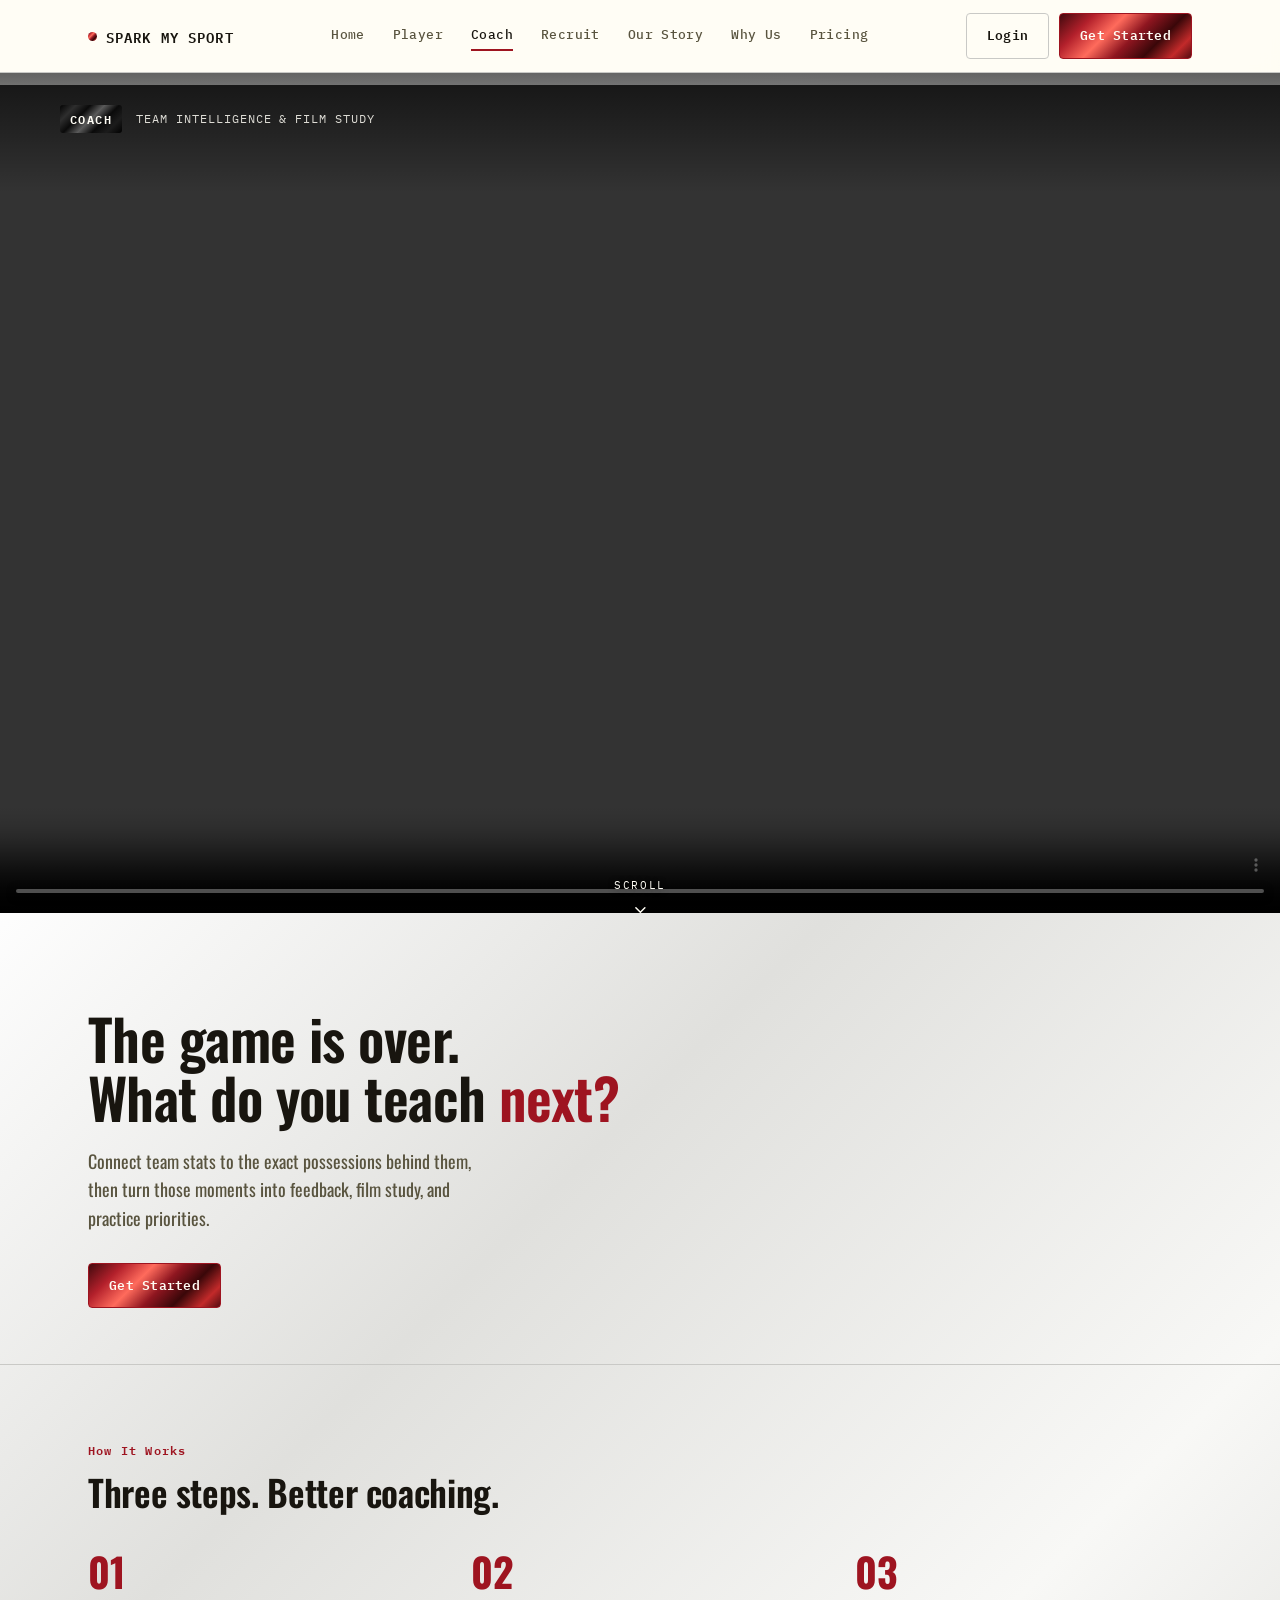
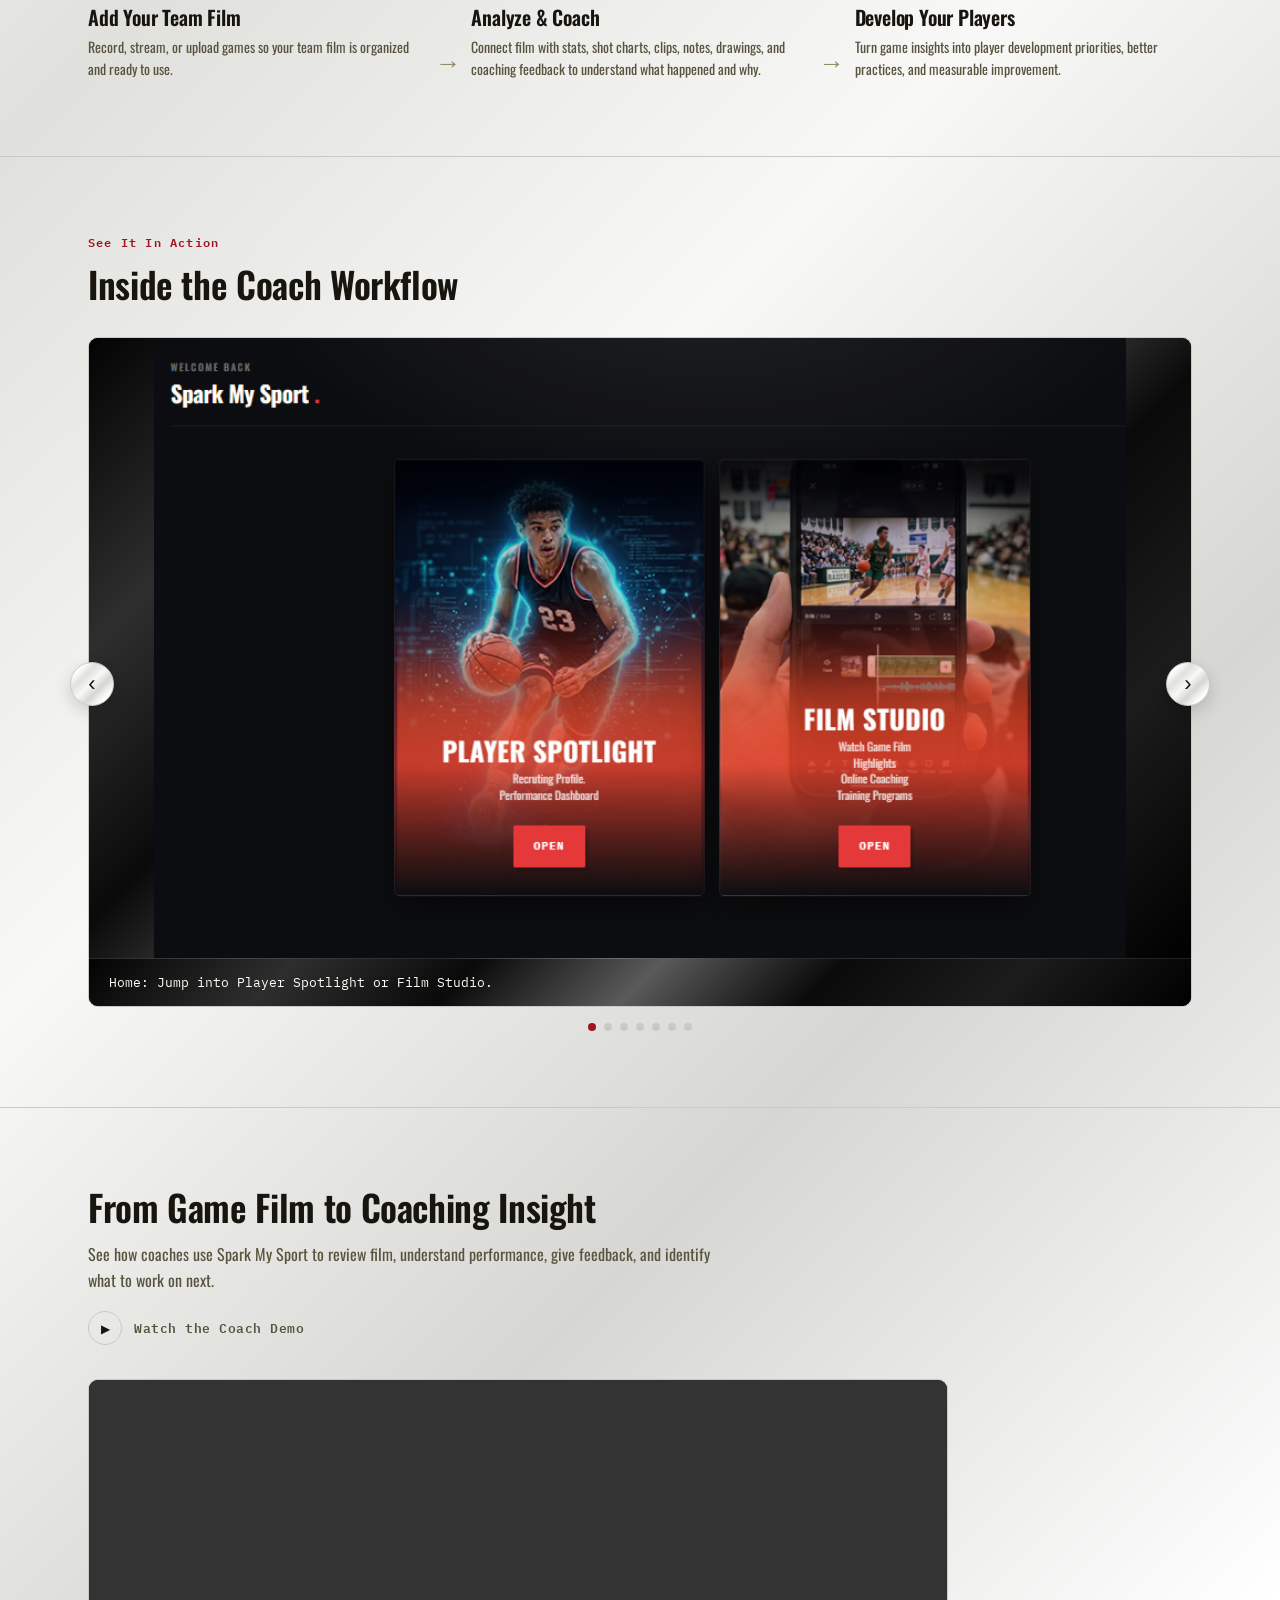
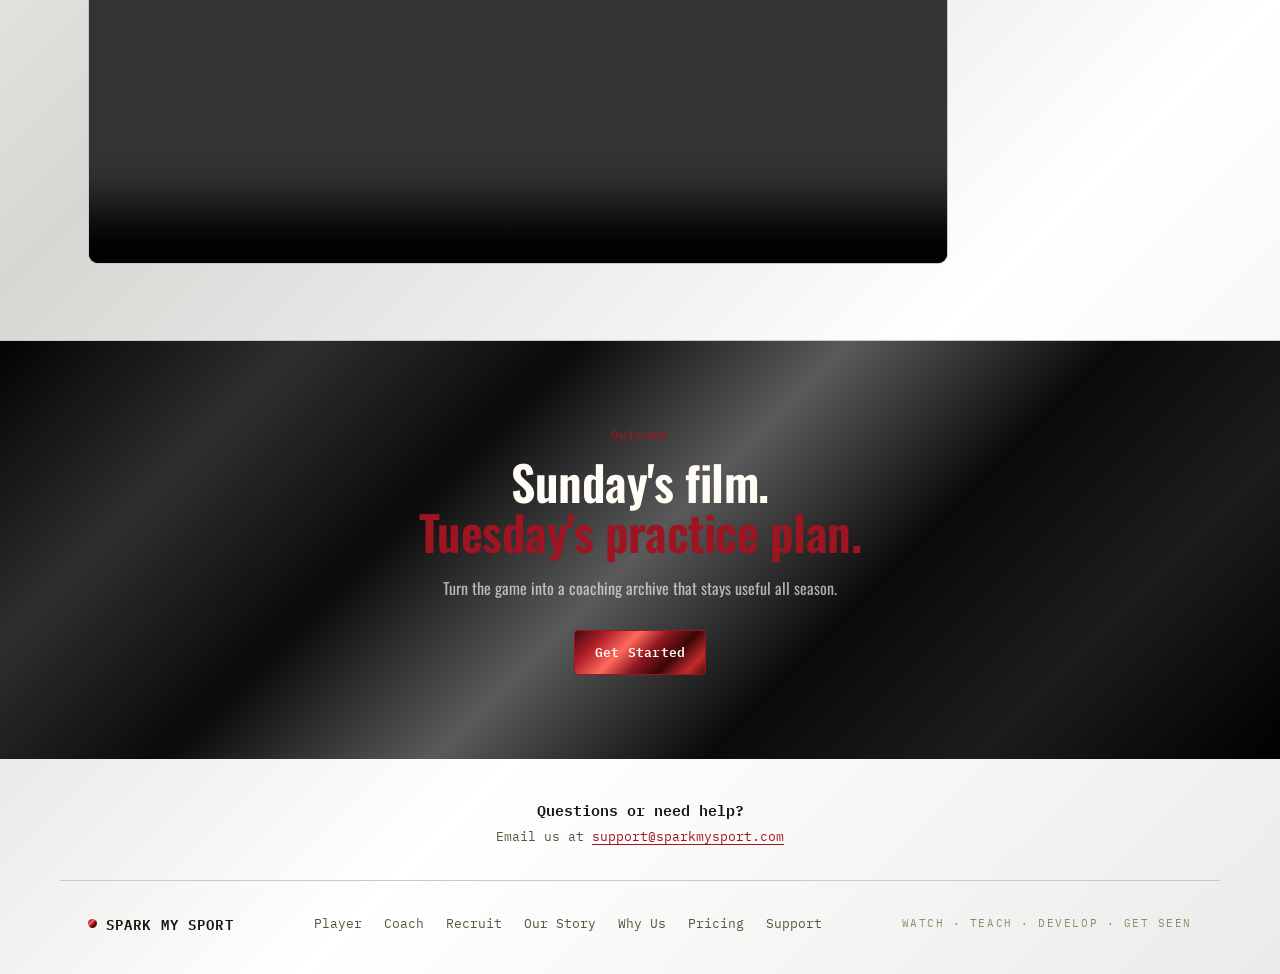
==== coach.html @ e161a1f0 "intial commit" ====
<!DOCTYPE html>
<html lang="en">
<head>
<meta charset="UTF-8">
<meta name="viewport" content="width=device-width, initial-scale=1.0">
<title>Coach Intelligence | Spark My Sport</title>
<link rel="preconnect" href="https://fonts.googleapis.com">
<link rel="preconnect" href="https://fonts.gstatic.com" crossorigin>
<link href="https://fonts.googleapis.com/css2?family=Oswald:wght@400;500;600;700&family=IBM+Plex+Mono:wght@400;500;600&display=swap" rel="stylesheet">
<link rel="stylesheet" href="styles.css">
</head>
<body>
<header class="nav">
  <div class="nav-inner">
    <a href="index.html" class="logo"><span class="dot"></span>SPARK MY SPORT</a><button class="nav-toggle" type="button" aria-label="Menu" aria-expanded="false" aria-controls="nav-menu"><span></span><span></span><span></span></button><div class="nav-menu" id="nav-menu"><nav class="links"><a href="index.html">Home</a><a href="player.html">Player</a><a href="coach.html" class="active">Coach</a><a href="recruit.html">Recruit</a><a href="our-story.html">Our Story</a><a href="why-us.html">Why Us</a><a href="pricing.html">Pricing</a></nav><div class="nav-actions"><a href="https://stream.sparkmysport.com/login" class="btn btn-ghost">Login</a><a href="pricing.html" class="btn btn-primary">Get Started</a></div></div></div>
</header>
<section class="story-section video-hero" id="coach-promo"><div class="video-hero-label"><div class="wrap"><div class="quarter-band"><span class="quarter-tag">COACH</span><span class="clock">TEAM INTELLIGENCE & FILM STUDY</span></div></div></div><div class="wrap"><div class="testimonial-videos reveal"><div class="testimonial-video"><video controls autoplay muted loop playsinline preload="auto"><source src="videos/coach-promo.mp4" type="video/mp4">Your browser does not support the video tag.</video></div></div></div><div class="scroll-cue">Scroll<svg viewBox="0 0 24 24" fill="none" stroke="currentColor" stroke-width="2" stroke-linecap="round" stroke-linejoin="round"><path d="M6 9l6 6 6-6"/></svg></div></section><section class="hero"><div class="wrap"><div class="hero-copy"><div class="section-head"><h1>The game is over.<br>What do you teach <em>next?</em></h1><p class="lead">Connect team stats to the exact possessions behind them, then turn those moments into feedback, film study, and practice priorities.</p><div class="hero-cta"><a href="pricing.html" class="btn btn-primary">Get Started</a></div></div></div></div></section><section class="story-section steps-section" id="how"><div class="wrap"><div class="section-head reveal"><div class="eyebrow">How It Works</div><h2>Three steps. Better coaching.</h2></div><div class="steps-flow reveal"><div class="step-block"><div class="step-number">01</div><h3>Add Your Team Film</h3><p>Record, stream, or upload games so your team film is organized and ready to use.</p></div><div class="step-connector" aria-hidden="true">→</div><div class="step-block"><div class="step-number">02</div><h3>Analyze &amp; Coach</h3><p>Connect film with stats, shot charts, clips, notes, drawings, and coaching feedback to understand what happened and why.</p></div><div class="step-connector" aria-hidden="true">→</div><div class="step-block"><div class="step-number">03</div><h3>Develop Your Players</h3><p>Turn game insights into player development priorities, better practices, and measurable improvement.</p></div></div></div></section><section class="story-section coach-carousel-section"><div class="wrap"><div class="section-head reveal"><div class="eyebrow">See It In Action</div><h2>Inside the Coach Workflow</h2></div><div class="carousel reveal"><div class="carousel-viewport"><div class="carousel-track"><div class="carousel-slide"><img src="images/coach-carousel/01-home-screen.png" alt="Spark My Sport home screen with Player Spotlight and Film Studio."><p class="carousel-caption">Home: Jump into Player Spotlight or Film Studio.</p></div><div class="carousel-slide"><img src="images/coach-carousel/02-film-studio-home.png" alt="Film Studio channel with all game film sessions organized in one place."><p class="carousel-caption">Film Studio: Every game session organized in one channel.</p></div><div class="carousel-slide"><img src="images/coach-carousel/07-analyze-with-sparky-ai.png" alt="Analyze with Sparky AI button above a game film clip."><p class="carousel-caption">Or let Sparky AI analyze the game for you.</p></div><div class="carousel-slide"><img src="images/coach-carousel/03-tag-plays.png" alt="Tagging plays and stats while reviewing game film."><p class="carousel-caption">Tag plays and stats as you watch the film.</p></div><div class="carousel-slide"><img src="images/coach-carousel/04-shot-chart.png" alt="Shot chart built automatically from tagged plays."><p class="carousel-caption">See a shot chart build automatically from your tags.</p></div><div class="carousel-slide"><img src="images/coach-carousel/05-coach-video-feedback.png" alt="Coach recording video feedback directly on a play."><p class="carousel-caption">Record personal coach video feedback on any play.</p></div><div class="carousel-slide"><img src="images/coach-carousel/06-draw-tools.png" alt="Drawing lines and arrows directly on game film to explain a play."><p class="carousel-caption">Draw directly on film to explain positioning and plays.</p></div></div></div><button type="button" class="carousel-btn carousel-prev" aria-label="Previous screenshot">&#8249;</button><button type="button" class="carousel-btn carousel-next" aria-label="Next screenshot">&#8250;</button><div class="carousel-dots"></div></div></div></section><section class="story-section"><div class="wrap"><div class="section-head reveal"><h2>From Game Film to Coaching Insight</h2><p>See how coaches use Spark My Sport to review film, understand performance, give feedback, and identify what to work on next.</p><a href="#coach-demo-video" class="watch-video"><span class="watch-video-icon" aria-hidden="true">▶</span> Watch the Coach Demo</a></div><div class="testimonial-videos reveal" id="coach-demo-video"><div class="testimonial-video"><video controls playsinline preload="metadata"><source src="videos/coach-demo.mp4" type="video/mp4">Your browser does not support the video tag.</video></div></div></div></section><section class="buzzer"><div class="wrap"><div class="eyebrow">Outcome</div><h2>Sunday's film.<br><em>Tuesday's practice plan.</em></h2><p>Turn the game into a coaching archive that stays useful all season.</p><div class="hero-cta"><a href="pricing.html" class="btn btn-primary">Get Started</a></div></div></section>
<footer><div class="wrap foot-support"><p>Questions or need help?</p><p>Email us at <a href="mailto:support@sparkmysport.com">support@sparkmysport.com</a></p></div><div class="wrap foot-inner"><div class="logo"><span class="dot"></span>SPARK MY SPORT</div><nav class="foot-links"><a href="player.html">Player</a><a href="coach.html">Coach</a><a href="recruit.html">Recruit</a><a href="our-story.html">Our Story</a><a href="why-us.html">Why Us</a><a href="pricing.html">Pricing</a><a href="mailto:support@sparkmysport.com">Support</a></nav><div class="mono">WATCH · TEACH · DEVELOP · GET SEEN</div></div></footer>
<script src="script.js"></script>
</body>
</html>
---- styles.css ----
/* ==========================================================================
   SPARK MY SPORT — design system
   Metallic theme: brushed-silver light backgrounds, a gunmetal-black "court"
   section, a polished metallic-red accent, Oswald for display type, IBM Plex
   Mono for data/labels.
   ========================================================================== */

:root{
  --paper: #FFFDF5;
  --panel: #F1ECDC;
  --line: #C9C9C6;
  --ink: #18150F;
  --ink-dim: #59543F;
  --ink-dimmer: #94896A;
  --court-black: #0A0A0A;
  --court-panel: #2A2A2A;
  --court-line: #454545;
  --accent: #9E1420;
  --accent-dark: #6E0D16;
  --on-accent: #FFFDF5;

  --red-metal: linear-gradient(135deg, #430a0e 0%, #b3202b 20%, #ff6b5c 38%, #8f1620 55%, #3a0709 72%, #c22a2a 88%, #560c11 100%);
  --red-metal-dark: linear-gradient(135deg, #300608 0%, #7a151c 28%, #b33a3a 46%, #5c0f14 64%, #250405 82%, #7a1a1a 100%);
  --black-metal: linear-gradient(135deg, #030303 0%, #2e2e2e 18%, #0a0a0a 34%, #5a5a5a 50%, #0a0a0a 66%, #1c1c1c 82%, #000000 100%);
  --paper-metal: linear-gradient(135deg, #f4f4f2 0%, #ffffff 16%, #e0e0dd 32%, #f8f8f6 48%, #d6d6d3 64%, #ffffff 82%, #ebebe9 100%);
  --panel-metal: linear-gradient(135deg, #e7e7e4 0%, #f5f5f3 18%, #d2d2cf 36%, #eeeeec 52%, #cacac7 68%, #f2f2f0 84%, #e0e0dd 100%);

  --font-display: 'Oswald', sans-serif;
  --font-mono: 'IBM Plex Mono', monospace;

  --radius: 4px;
  --max: 1160px;
}

*,*::before,*::after{ box-sizing: border-box; }

html{ scroll-behavior: smooth; }

body{
  margin:0;
  background: var(--paper-metal);
  color: var(--ink);
  font-family: var(--font-display);
  font-weight: 400;
  font-size: 16px;
  line-height: 1.5;
  -webkit-font-smoothing: antialiased;
}

.wrap{
  max-width: var(--max);
  margin: 0 auto;
  padding: 0 28px;
}

h1,h2,h3,h4{
  font-family: var(--font-display);
  font-weight: 600;
  line-height: 1.05;
  margin: 0;
  color: var(--ink);
  letter-spacing: -0.01em;
}

p{ margin: 0; }

a{ color: inherit; text-decoration: none; }

em{
  font-style: normal;
  color: var(--accent);
}

img{ max-width: 100%; display: block; }

::selection{ background: var(--accent); color: var(--on-accent); }

:focus-visible{
  outline: 2px solid var(--accent);
  outline-offset: 3px;
}

@media (prefers-reduced-motion: reduce){
  *{ animation-duration: 0.001ms !important; transition-duration: 0.001ms !important; }
  html{ scroll-behavior: auto; }
}

/* ---------- buttons ---------- */
.btn{
  display: inline-flex;
  align-items: center;
  gap: 8px;
  font-family: var(--font-mono);
  font-size: 13px;
  font-weight: 600;
  letter-spacing: 0.02em;
  padding: 12px 20px;
  border-radius: var(--radius);
  border: 1px solid transparent;
  cursor: pointer;
  transition: background-color 150ms ease, border-color 150ms ease, color 150ms ease, transform 150ms ease;
  white-space: nowrap;
}
.btn-primary{
  background: var(--red-metal);
  color: var(--on-accent);
  border-color: var(--accent);
}
.btn-primary:hover{ background: var(--red-metal-dark); border-color: var(--accent-dark); }
.btn-ghost{
  background: transparent;
  color: var(--ink);
  border-color: var(--line);
}
.btn-ghost:hover{ border-color: var(--ink); }

/* dark-panel context override (used inside .court-black sections) */
.three-feature-section .btn-ghost,
.buzzer .btn-ghost{ color: var(--paper); border-color: rgba(255,253,245,0.3); }
.buzzer .btn-ghost:hover{ border-color: var(--paper); }

/* ---------- nav ---------- */
.nav{
  position: sticky;
  top: 0;
  z-index: 50;
  background: rgba(255, 253, 245, 0.95);
  backdrop-filter: blur(8px);
  border-bottom: 1px solid var(--line);
}
.nav-inner{
  max-width: var(--max);
  margin: 0 auto;
  padding: 0 28px;
  height: 72px;
  display: flex;
  align-items: center;
  justify-content: space-between;
  gap: 24px;
}
.logo{
  display: flex;
  align-items: center;
  gap: 9px;
  font-family: var(--font-mono);
  font-weight: 600;
  font-size: 14px;
  letter-spacing: 0.08em;
  color: var(--ink);
  flex-shrink: 0;
}
.logo .dot{
  width: 9px;
  height: 9px;
  border-radius: 50%;
  background: var(--red-metal);
  flex-shrink: 0;
}
.links{
  display: flex;
  align-items: center;
  gap: 28px;
  overflow-x: auto;
  scrollbar-width: none;
  -webkit-overflow-scrolling: touch;
}
.links::-webkit-scrollbar{ display: none; }
.links a{
  font-family: var(--font-mono);
  font-size: 13px;
  font-weight: 500;
  letter-spacing: 0.03em;
  color: var(--ink-dim);
  padding: 4px 0;
  border-bottom: 2px solid transparent;
  white-space: nowrap;
  transition: color 150ms ease, border-color 150ms ease;
}
.links a:hover{ color: var(--ink); }
.links a.active{ color: var(--ink); border-bottom-color: var(--accent); }
.nav-actions{
  display: flex;
  align-items: center;
  gap: 10px;
  flex-shrink: 0;
}
.nav-menu{
  display: contents;
}
.nav-toggle{
  display: none;
  flex-direction: column;
  justify-content: center;
  align-items: center;
  gap: 5px;
  width: 40px;
  height: 40px;
  padding: 0;
  border: 1px solid var(--line);
  border-radius: 4px;
  background: transparent;
  cursor: pointer;
  flex-shrink: 0;
}
.nav-toggle span{
  display: block;
  width: 18px;
  height: 2px;
  background: var(--ink);
  transition: transform 150ms ease, opacity 150ms ease;
}
.nav-toggle[aria-expanded="true"] span:nth-child(1){ transform: translateY(7px) rotate(45deg); }
.nav-toggle[aria-expanded="true"] span:nth-child(2){ opacity: 0; }
.nav-toggle[aria-expanded="true"] span:nth-child(3){ transform: translateY(-7px) rotate(-45deg); }

.page-label{ padding: 24px 0 0; }

/* ---------- hero (sub pages) ---------- */
.hero{
  padding: 64px 0 56px;
  border-bottom: 1px solid var(--line);
}
.hero-video-grid{
  display: grid;
  grid-template-columns: 1.1fr 0.9fr;
  gap: 56px;
  align-items: center;
}
.quarter-band{
  display: flex;
  align-items: center;
  gap: 14px;
  margin-bottom: 22px;
  font-family: var(--font-mono);
}
.quarter-tag{
  background: var(--black-metal);
  color: var(--paper);
  font-size: 12px;
  font-weight: 600;
  letter-spacing: 0.12em;
  padding: 5px 10px;
  border-radius: 3px;
}
.quarter-band .clock{
  font-size: 12px;
  letter-spacing: 0.08em;
  color: var(--ink-dimmer);
}
.section-head h1{
  font-size: clamp(36px, 4.6vw, 56px);
}
.hero .lead, .lead{
  margin-top: 20px;
  max-width: 46ch;
  font-size: 18px;
  line-height: 1.6;
  color: var(--ink-dim);
}
.hero-cta{
  margin-top: 30px;
  display: flex;
  gap: 12px;
  flex-wrap: wrap;
}

.video-placeholder{
  position: relative;
  aspect-ratio: 4 / 3;
  border-radius: 6px;
  background:
    linear-gradient(155deg, var(--court-panel), var(--court-black));
  border: 1px solid var(--court-line);
  display: flex;
  flex-direction: column;
  align-items: center;
  justify-content: center;
  gap: 10px;
  color: var(--paper);
  overflow: hidden;
}
.video-placeholder::before{
  content: '';
  position: absolute;
  inset: 0;
  background-image:
    repeating-linear-gradient(90deg, rgba(255,253,245,0.05) 0 1px, transparent 1px 64px),
    repeating-linear-gradient(0deg, rgba(255,253,245,0.05) 0 1px, transparent 1px 64px);
}
.video-play{
  width: 58px;
  height: 58px;
  border-radius: 50%;
  border: 1px solid rgba(255,253,245,0.35);
  display: flex;
  align-items: center;
  justify-content: center;
  font-size: 16px;
  color: var(--paper);
  position: relative;
  z-index: 1;
  transition: background-color 150ms ease, transform 150ms ease;
}
.video-placeholder:hover .video-play{
  background: var(--red-metal);
  border-color: var(--accent);
  transform: scale(1.06);
}
.video-label{
  font-family: var(--font-mono);
  font-size: 13px;
  letter-spacing: 0.06em;
  font-weight: 600;
  position: relative;
  z-index: 1;
}
.video-note{
  font-family: var(--font-mono);
  font-size: 11px;
  color: rgba(255,253,245,0.5);
  position: relative;
  z-index: 1;
}

.hero-image{
  display: flex;
  flex-direction: column;
  align-items: flex-start;
  gap: 16px;
}
.hero-image img{
  width: 100%;
  display: block;
  border-radius: 6px;
  border: 1px solid var(--court-line);
  background: var(--black-metal);
}
.watch-video{
  display: inline-flex;
  align-items: center;
  gap: 12px;
  font-family: var(--font-mono);
  font-size: 13px;
  font-weight: 600;
  letter-spacing: 0.04em;
  color: var(--ink-dim);
  transition: color 150ms ease;
}
.watch-video:hover{ color: var(--ink); }
.section-head > .watch-video{ margin-top: 18px; }
.watch-video-icon{
  width: 34px;
  height: 34px;
  border-radius: 50%;
  border: 1px solid var(--line);
  display: flex;
  align-items: center;
  justify-content: center;
  font-size: 11px;
  color: var(--ink);
  flex-shrink: 0;
  transition: background-color 150ms ease, border-color 150ms ease, color 150ms ease;
}
.watch-video:hover .watch-video-icon{
  background: var(--red-metal);
  border-color: var(--accent);
  color: var(--on-accent);
}

/* ---------- intro hero (home) ---------- */
.intro-hero{
  padding: 28px 0 12px;
}
.intro-hero .eyebrow{
  font-family: var(--font-mono);
  font-size: 12px;
  font-weight: 600;
  letter-spacing: 0.1em;
  color: var(--accent);
  margin-bottom: 16px;
}
#player-spotlight + .story-section h1{ font-size: clamp(32px, 4vw, 52px); }
#player-spotlight + .story-section .lead{ font-size: 16px; }
#player-spotlight + .story-section .section-head{ margin-top: 0; }
#player-spotlight + .story-section{ padding-top: 48px; }
.eyebrow{
  font-family: var(--font-mono);
  font-size: 12px;
  font-weight: 600;
  letter-spacing: 0.1em;
  color: var(--accent);
}

/* ---------- reveal-on-scroll ---------- */
.reveal{
  opacity: 0;
  transform: translateY(14px);
  transition: opacity 550ms ease, transform 550ms ease;
}
.reveal.is-visible{
  opacity: 1;
  transform: translateY(0);
}

/* ---------- story section ---------- */
.story-section{ padding: 76px 0; border-bottom: 1px solid var(--line); }
.story-section.video-hero{ padding: 12px 0 32px; border-bottom: none; }
.story-grid{
  display: grid;
  grid-template-columns: repeat(3, 1fr);
  gap: 1px;
  background: var(--line);
  border: 1px solid var(--line);
  border-radius: 6px;
  overflow: hidden;
}
.story-card{
  background: var(--paper-metal);
  padding: 30px 26px;
}
.story-card.trigger-card{ background: var(--panel-metal); }
.story-label{
  font-family: var(--font-mono);
  font-size: 11px;
  font-weight: 600;
  letter-spacing: 0.14em;
  color: var(--ink-dimmer);
  margin-bottom: 14px;
}
.story-card h2{ font-size: 22px; margin-bottom: 12px; }
.story-card p{ color: var(--ink-dim); font-size: 15px; line-height: 1.6; }

.how-block{ margin-top: 64px; }
.how-block > .story-label{ margin-bottom: 14px; }
.how-block > h2{ font-size: 30px; margin-bottom: 34px; max-width: 30ch; }
.how-grid{
  display: grid;
  grid-template-columns: repeat(4, 1fr);
  gap: 22px;
}
.how-grid.how-grid-3{ grid-template-columns: repeat(3, 1fr); }
.how-visual{
  display: grid;
  grid-template-columns: 1fr 1fr;
  gap: 48px;
  align-items: center;
}
.how-steps-list{
  display: grid;
  gap: 28px;
}
.how-image img{
  width: 100%;
  display: block;
  border-radius: 6px;
  border: 1px solid var(--line);
}
.how-step span{
  font-family: var(--font-mono);
  font-size: 13px;
  font-weight: 600;
  color: var(--accent);
  display: block;
  margin-bottom: 10px;
}
.how-step h3{ font-size: 18px; margin-bottom: 8px; }
.how-step p{ color: var(--ink-dim); font-size: 14px; line-height: 1.55; }

.final-step-section .how-step{
  max-width: 480px;
  margin: 0 auto;
  text-align: center;
}
.final-step-image{
  max-width: 900px;
  margin: 34px auto 0;
}
.final-step-image img{
  width: 100%;
  display: block;
  border-radius: 8px;
  border: 1px solid var(--line);
}

/* ---------- buzzer (closing CTA band) ---------- */
.buzzer{
  padding: 84px 0;
  background: var(--black-metal);
  color: var(--paper);
  text-align: center;
}
.buzzer .wrap{ max-width: 720px; }
.buzzer .eyebrow{ justify-content: center; }
.buzzer h2{
  font-size: clamp(32px, 4.2vw, 48px);
  color: var(--paper);
  margin-top: 14px;
}
.buzzer h2 em{ color: var(--accent); }
.buzzer p{
  margin-top: 18px;
  color: rgba(255,253,245,0.65);
  font-size: 16px;
}
.buzzer .hero-cta{ justify-content: center; margin-top: 30px; }

/* ---------- tournament / partner spotlight ---------- */
.spotlight-block{
  display: flex;
  align-items: center;
  justify-content: space-between;
  gap: 40px;
}
.spotlight-copy{ flex: 1 1 420px; }
.spotlight-copy h2{ font-size: clamp(30px, 3.6vw, 44px); margin-top: 4px; }
.spotlight-copy p{
  margin-top: 20px;
  max-width: 52ch;
  color: var(--ink-dim);
  line-height: 1.7;
}
.spotlight-logo{
  flex: 0 0 auto;
  width: 140px;
  height: 140px;
  border-radius: 10px;
  overflow: hidden;
  background: var(--black-metal);
  display: flex;
  align-items: center;
  justify-content: center;
  padding: 12px;
}
.spotlight-logo img{ width: 100%; height: 100%; object-fit: contain; }

/* ---------- image carousel ---------- */
.carousel{
  position: relative;
  margin-top: 34px;
}
.carousel-viewport{
  overflow: hidden;
  border-radius: 10px;
  border: 1px solid var(--line);
  background: var(--black-metal);
}
.carousel-track{
  display: flex;
  transition: transform 400ms ease;
}
.carousel-slide{
  flex: 0 0 100%;
  min-width: 100%;
}
.carousel-slide img{
  width: 100%;
  display: block;
  aspect-ratio: 16/9;
  object-fit: contain;
  background: var(--black-metal);
}
.carousel-caption{
  padding: 14px 20px;
  font-family: var(--font-mono);
  font-size: 13px;
  color: var(--paper);
  background: var(--black-metal);
  border-top: 1px solid rgba(255,255,255,0.12);
}
.carousel-btn{
  position: absolute;
  top: 50%;
  transform: translateY(-50%);
  width: 44px;
  height: 44px;
  border-radius: 50%;
  border: 1px solid var(--line);
  background: var(--paper-metal);
  color: var(--ink);
  font-size: 22px;
  line-height: 1;
  cursor: pointer;
  display: flex;
  align-items: center;
  justify-content: center;
  box-shadow: 0 6px 16px rgba(0,0,0,0.15);
}
.carousel-btn:hover{ background: var(--red-metal); color: var(--on-accent); border-color: var(--accent); }
.carousel-prev{ left: -18px; }
.carousel-next{ right: -18px; }
.carousel-dots{
  display: flex;
  justify-content: center;
  gap: 8px;
  margin-top: 16px;
}
.carousel-dot{
  width: 8px;
  height: 8px;
  border-radius: 50%;
  border: none;
  padding: 0;
  background: var(--line);
  cursor: pointer;
}
.carousel-dot.active{ background: var(--accent); }

/* ---------- full-screen title video hero ---------- */
.video-hero{
  position: relative;
  padding: 0;
  border-bottom: none;
}
.video-hero .wrap{ max-width: none; padding: 0; }
.video-hero .testimonial-videos{ margin-top: 0; }
.video-hero .testimonial-video{
  max-width: none;
  flex-basis: 100%;
  border: none;
  border-radius: 0;
}
.video-hero .testimonial-video video{
  width: 100%;
  height: calc(100vh - 72px);
  height: calc(100dvh - 72px);
  min-height: 340px;
  aspect-ratio: auto;
  object-fit: cover;
  display: block;
}
.video-hero-label{
  position: absolute;
  top: 0;
  left: 0;
  right: 0;
  z-index: 2;
  padding: 32px 28px 60px;
  background: linear-gradient(180deg, rgba(0,0,0,0.6) 0%, rgba(0,0,0,0.28) 55%, rgba(0,0,0,0) 100%);
}
.video-hero-label .quarter-band{ margin-bottom: 0; max-width: var(--max); margin-left: auto; margin-right: auto; }
.video-hero-label .clock{ color: var(--paper); opacity: 0.85; }
.scroll-cue{
  position: absolute;
  bottom: 26px;
  left: 50%;
  transform: translateX(-50%);
  z-index: 2;
  display: flex;
  flex-direction: column;
  align-items: center;
  gap: 8px;
  color: var(--paper);
  font-family: var(--font-mono);
  font-size: 11px;
  letter-spacing: 0.14em;
  text-transform: uppercase;
  text-shadow: 0 1px 6px rgba(0,0,0,0.5);
  animation: scrollCueBounce 1.8s ease-in-out infinite;
}
.scroll-cue svg{ width: 18px; height: 18px; }
@keyframes scrollCueBounce{
  0%, 100% { transform: translate(-50%, 0); }
  50% { transform: translate(-50%, 8px); }
}

/* ---------- footer ---------- */
footer{ padding: 40px 0; }
.foot-support{
  text-align: center;
  padding-bottom: 32px;
  margin-bottom: 32px;
  border-bottom: 1px solid var(--line);
}
.foot-support p{
  font-family: var(--font-mono);
  font-size: 13px;
  color: var(--ink-dim);
  line-height: 1.6;
}
.foot-support p:first-child{
  font-size: 15px;
  font-weight: 600;
  color: var(--ink);
  margin-bottom: 4px;
}
.foot-support a{
  color: var(--accent);
  text-decoration: underline;
  text-underline-offset: 3px;
}
.foot-support a:hover{ color: var(--accent-dark); }
.foot-inner{
  display: flex;
  align-items: center;
  justify-content: space-between;
  flex-wrap: wrap;
  gap: 18px;
}
.foot-links{ display: flex; gap: 22px; }
.foot-links a{
  font-family: var(--font-mono);
  font-size: 13px;
  color: var(--ink-dim);
}
.foot-links a:hover{ color: var(--ink); }
.mono{
  font-family: var(--font-mono);
  font-size: 11px;
  letter-spacing: 0.14em;
  color: var(--ink-dimmer);
}

/* ---------- home: three-feature section ---------- */
.three-feature-section{ background: var(--black-metal); color: var(--paper); }
.three-feature-section .section-head p{ color: rgba(255,253,245,0.62); }
.three-feature-section h2{ color: var(--paper); font-size: clamp(28px, 3.4vw, 40px); margin-top: 12px; }
.home-kicker{ max-width: 62ch; }
.feature-role-btn{ margin-top: 14px; align-self: flex-start; }

/* ---------- why-us matrix table ---------- */
.scroll-hint{
  font-family: var(--font-mono);
  font-size: 12px;
  color: var(--ink-dimmer);
  margin-bottom: 10px;
}
.table-scroll{ overflow-x: auto; -webkit-overflow-scrolling: touch; border: 1px solid var(--line); border-radius: 6px; }
table.matrix{
  border-collapse: collapse;
  width: 100%;
  min-width: 860px;
  font-size: 14px;
}
table.matrix thead th{
  font-family: var(--font-mono);
  font-size: 12px;
  letter-spacing: 0.06em;
  text-align: left;
  padding: 14px 16px;
  background: var(--black-metal);
  color: var(--paper);
  border-bottom: 1px solid var(--court-line);
}
table.matrix thead th:first-child{ color: rgba(255,253,245,0.55); }
table.matrix tbody td{
  padding: 14px 16px;
  border-bottom: 1px solid var(--line);
  vertical-align: top;
}
table.matrix tbody tr:nth-child(even){ background: var(--panel-metal); }
table.matrix tbody td:first-child{
  font-family: var(--font-mono);
  font-size: 12.5px;
  color: var(--ink-dim);
  white-space: nowrap;
}
.cell-main{ display: block; color: var(--ink); }
.cell-sub{ display: block; margin-top: 4px; font-size: 12.5px; color: var(--ink-dimmer); }
td.yes .cell-main{ color: var(--accent); font-weight: 600; }
td.no .cell-main{ color: var(--ink-dimmer); }
td.limited .cell-main{ color: var(--ink-dim); }

/* ---------- pricing ---------- */
.pricing-intro{ padding: 72px 0 46px; border-bottom: 1px solid var(--line); }
.pricing-intro h1{ font-size: clamp(34px, 4.4vw, 48px); }
.support-note{
  margin-top: 14px;
  font-family: var(--font-mono);
  font-size: 13px;
  color: var(--ink-dim);
}
.inline-link{
  color: var(--accent);
  text-decoration: underline;
  text-underline-offset: 3px;
}
.inline-link:hover{ color: var(--accent-dark); }
.support-note a{
  color: var(--ink);
  font-weight: 600;
  border-bottom: 1px solid var(--line);
}
.support-note a:hover{ color: var(--accent); border-color: var(--accent); }

.section-head{ max-width: 640px; }
.section-head .eyebrow{ display: block; margin-bottom: 14px; }
.section-head h2{ font-size: clamp(26px, 3.2vw, 36px); margin-top: 4px; }
.section-head p{ margin-top: 16px; color: var(--ink-dim); font-size: 16px; line-height: 1.6; }

.price-card{
  background: var(--paper-metal);
  border: 1px solid var(--line);
  border-radius: 8px;
  padding: 28px;
  position: relative;
}
.price-card.featured{ border-color: var(--accent); }
.popular{
  position: absolute;
  top: -12px;
  left: 24px;
  background: var(--red-metal);
  color: var(--on-accent);
  font-family: var(--font-mono);
  font-size: 11px;
  font-weight: 600;
  letter-spacing: 0.08em;
  padding: 4px 10px;
  border-radius: 3px;
}
.plan-for{
  font-family: var(--font-mono);
  font-size: 11px;
  font-weight: 600;
  letter-spacing: 0.1em;
  color: var(--ink-dimmer);
  margin-bottom: 10px;
}
.price-card h3{ font-size: 24px; }
.price{ display: flex; align-items: baseline; gap: 6px; margin: 12px 0 14px; }
.price strong{ font-size: 34px; font-family: var(--font-display); }
.price span{ font-family: var(--font-mono); font-size: 13px; color: var(--ink-dimmer); }
.plan-summary{ color: var(--ink-dim); font-size: 14.5px; line-height: 1.6; margin-bottom: 18px; }
.price-card h4{
  font-family: var(--font-mono);
  font-size: 11px;
  letter-spacing: 0.1em;
  color: var(--ink-dimmer);
  margin-bottom: 12px;
}
.plan-list{ list-style: none; margin: 0; padding: 0; display: grid; gap: 10px; }
.plan-list li{ font-size: 13.5px; line-height: 1.5; color: var(--ink-dim); padding-left: 18px; position: relative; }
.plan-list li::before{
  content: '';
  position: absolute;
  left: 0; top: 7px;
  width: 6px; height: 6px;
  background: var(--red-metal);
  border-radius: 50%;
}
.plan-cta{ width: 100%; justify-content: center; margin-top: 22px; }
.member-price, .cta-note{
  font-family: var(--font-mono);
  font-size: 12.5px;
  color: var(--ink-dim);
  margin-top: 14px;
}

.family-grid-2{ grid-template-columns: repeat(2, minmax(0,1fr)); max-width: 900px; margin: 34px auto 0; }

.coming-soon-card{
  margin-top: 34px;
  max-width: 900px;
  margin-left: auto;
  margin-right: auto;
  border: 1px dashed var(--line);
  border-radius: 10px;
  padding: 32px 28px;
  text-align: center;
  background: var(--panel-metal);
}
.coming-soon-card .popular{
  position: static;
  display: inline-flex;
  margin: 0 auto 16px;
}
.coming-soon-card h3{ font-size: 26px; margin-bottom: 8px; }
.coming-soon-card .plan-summary{ margin: 0 auto 14px; max-width: 46ch; }
.coming-soon-tags{
  font-family: var(--font-mono);
  font-size: 12.5px;
  color: var(--ink-dim);
  letter-spacing: 0.02em;
  margin-top: 4px;
  margin-bottom: 14px;
}
.coming-soon-note{
  font-size: 14px;
  color: var(--ink-dimmer);
  font-style: italic;
}

.addons{ padding: 76px 0; background: var(--panel-metal); border-bottom: 1px solid var(--line); }
.addon-grid{ display: grid; grid-template-columns: repeat(3, 1fr); gap: 20px; margin-top: 34px; }
.addon-card{ background: var(--paper-metal); border: 1px solid var(--line); border-radius: 8px; padding: 24px; }
.addon-card h3{ font-size: 18px; margin-bottom: 10px; }
.addon-card p{ color: var(--ink-dim); font-size: 14px; line-height: 1.55; margin-bottom: 14px; }
.addon-card b{ font-family: var(--font-mono); font-size: 12.5px; color: var(--ink); }

.compare-step{
  max-width: 480px;
  margin: 30px auto 0;
  text-align: center;
}

/* ---------- DIY vs Sparky AI comparison ---------- */
.compare-grid{
  display: grid;
  grid-template-columns: 1fr 1fr;
  gap: 24px;
  margin-top: 34px;
}
.compare-card{
  background: var(--paper-metal);
  border: 1px solid var(--line);
  border-radius: 10px;
  overflow: hidden;
  display: flex;
  flex-direction: column;
}
.compare-card.compare-ai{ border-color: var(--accent); }
.compare-head{
  padding: 22px 22px 14px;
  display: flex;
  justify-content: space-between;
  align-items: flex-start;
  gap: 14px;
}
.compare-kicker{
  font-family: var(--font-mono);
  font-size: 11px;
  font-weight: 600;
  letter-spacing: 0.12em;
  color: var(--ink-dimmer);
  margin-bottom: 6px;
}
.compare-head h3{ font-size: 24px; }
.compare-subtitle{
  padding: 0 22px 20px;
  font-family: var(--font-mono);
  font-size: 13px;
  color: var(--ink-dim);
}
.diy-callout{ padding: 0 22px 20px; }
.diy-callout h4{ font-size: 19px; margin-bottom: 10px; }
.diy-callout p{ font-size: 14px; line-height: 1.65; color: var(--ink-dim); }
.diy-steps{
  display: flex;
  flex-direction: column;
  gap: 22px;
  padding: 0 22px 22px;
}
.diy-step{
  border-top: 1px solid var(--line);
  padding-top: 18px;
}
.diy-step-copy{ margin-bottom: 12px; }
.diy-step-copy span{
  display: block;
  font-family: var(--font-mono);
  font-size: 12px;
  font-weight: 600;
  letter-spacing: 0.1em;
  color: var(--accent);
  margin-bottom: 4px;
}
.diy-step-copy h5{ font-family: var(--font-display); font-size: 17px; margin-bottom: 6px; }
.diy-step-copy p{ font-size: 13.5px; line-height: 1.6; color: var(--ink-dim); }
.diy-step-image{
  border-radius: 8px;
  overflow: hidden;
  border: 1px solid var(--line);
}
.diy-step-image img{ width: 100%; display: block; }
.diy-note{
  padding: 0 22px 22px;
  font-size: 13px;
  font-style: italic;
  color: var(--ink-dimmer);
}
.sparky-badge{
  display: inline-block;
  font-family: var(--font-mono);
  font-size: 11px;
  font-weight: 600;
  letter-spacing: 0.08em;
  text-transform: uppercase;
  color: var(--accent);
  border: 1px solid var(--accent);
  border-radius: 3px;
  padding: 5px 10px;
  margin-bottom: 14px;
}
.sparky-image{ margin: 0 22px 20px; }
.sparky-emphasis{
  padding: 0 22px 20px;
  font-size: 15px;
  font-weight: 600;
  color: var(--ink);
}
.compare-head h3 small{
  display: block;
  font-family: var(--font-mono);
  font-size: 13px;
  font-weight: 500;
  color: var(--ink-dim);
  margin-top: 4px;
  letter-spacing: 0;
}
.compare-badge{
  font-family: var(--font-mono);
  font-size: 11px;
  font-weight: 600;
  letter-spacing: 0.04em;
  border: 1px solid var(--line);
  border-radius: 999px;
  padding: 6px 12px;
  color: var(--ink-dim);
  white-space: nowrap;
}
.compare-badge.ai{ border-color: var(--accent); color: var(--accent); }
.compare-image{
  margin: 0 22px 18px;
  border-radius: 8px;
  overflow: hidden;
  border: 1px solid var(--line);
  aspect-ratio: 16/10;
  background: var(--black-metal);
}
.compare-image img{ width: 100%; height: 100%; object-fit: cover; display: block; }
.compare-features{
  list-style: none;
  margin: 0;
  padding: 0 22px 20px;
  display: grid;
  gap: 12px;
}
.compare-features li{ padding-left: 18px; position: relative; }
.compare-features li::before{
  content: '';
  position: absolute;
  left: 0; top: 7px;
  width: 6px; height: 6px;
  border-radius: 50%;
  background: var(--red-metal);
}
.compare-features b{ display: block; font-size: 14px; margin-bottom: 3px; }
.compare-features span{ font-size: 13px; color: var(--ink-dim); line-height: 1.5; }
.compare-flow{
  margin-top: auto;
  border-top: 1px solid var(--line);
  padding: 16px 22px;
  display: flex;
  align-items: center;
  gap: 8px;
  flex-wrap: wrap;
  font-family: var(--font-mono);
  font-size: 11.5px;
  font-weight: 600;
  text-transform: uppercase;
  letter-spacing: 0.04em;
  color: var(--ink-dim);
}
.compare-arrow{ color: var(--ink-dimmer); }
.compare-final{ color: var(--accent); }
.compare-bottom{
  margin-top: 30px;
  border: 1px solid var(--line);
  background: var(--panel-metal);
  border-radius: 10px;
  padding: 22px 24px;
  display: flex;
  align-items: center;
  justify-content: space-between;
  gap: 20px;
  flex-wrap: wrap;
}
.compare-bottom strong{ font-size: 18px; display: block; }
.compare-bottom span{ color: var(--ink-dim); font-size: 14px; }

.how-step-image{
  margin-top: 14px;
  border-radius: 6px;
  overflow: hidden;
  border: 1px solid var(--line);
}
.how-step-image img{ width: 100%; display: block; }

/* ---------- unified 3-step "how it works" flow ---------- */
.steps-flow{
  display: flex;
  align-items: flex-start;
  gap: 10px;
  margin-top: 40px;
}
.step-block{
  flex: 1;
  min-width: 0;
  display: flex;
  flex-direction: column;
}
.step-number{
  font-family: var(--font-display);
  font-size: 40px;
  font-weight: 700;
  line-height: 1;
  color: var(--accent);
  margin-bottom: 16px;
}
.step-media{
  position: relative;
  border-radius: 10px;
  overflow: hidden;
  border: 1px solid var(--line);
  background: var(--black-metal);
  aspect-ratio: 4/3;
  margin-bottom: 14px;
}
.step-media img{ width: 100%; height: 100%; object-fit: cover; display: block; }
.step-media .watch-video{
  position: absolute;
  left: 14px;
  bottom: 14px;
  color: var(--paper);
}
.step-media .watch-video-icon{ border-color: rgba(255,253,245,0.35); color: var(--paper); }
.step-media .watch-video:hover .watch-video-icon{ background: var(--red-metal); border-color: var(--accent); }
.step-block h3{ font-size: 20px; margin-bottom: 8px; }
.step-block p{ font-size: 14px; line-height: 1.55; color: var(--ink-dim); }
.step-connector{
  align-self: center;
  margin-top: 90px;
  font-size: 26px;
  color: var(--ink-dimmer);
  flex-shrink: 0;
}

.origin-caption{
  margin-top: 10px;
  text-align: center;
  font-family: var(--font-mono);
  font-size: 12.5px;
  font-weight: 600;
  letter-spacing: 0.02em;
  color: var(--ink-dim);
}

/* ---------- tool preview cards ---------- */
.tool-grid{
  display: grid;
  grid-template-columns: repeat(3, 1fr);
  gap: 20px;
  margin-top: 34px;
}
.tool-card{
  background: var(--panel-metal);
  border: 1px solid var(--line);
  border-radius: 10px;
  padding: 26px 24px;
}
.tool-kicker{
  font-family: var(--font-mono);
  font-size: 11px;
  font-weight: 600;
  letter-spacing: 0.1em;
  text-transform: uppercase;
  color: var(--accent);
  margin-bottom: 10px;
}
.tool-card h3{ font-size: 22px; margin-bottom: 10px; }
.tool-card p{ font-size: 14.5px; line-height: 1.6; color: var(--ink-dim); }
.tool-card-video{
  margin-top: 16px;
  border-radius: 8px;
  overflow: hidden;
  border: 1px solid var(--line);
  background: var(--black-metal);
}
.tool-card-video video{ width: 100%; display: block; aspect-ratio: 16/9; }

/* ---------- homepage community preview ---------- */
.testimonial-grid{
  display: grid;
  grid-template-columns: repeat(3, 1fr);
  gap: 20px;
  margin-top: 34px;
}
.testimonial-card{
  margin: 0;
  background: var(--panel-metal);
  border: 1px solid var(--line);
  border-radius: 10px;
  padding: 28px 24px;
  position: relative;
}
.testimonial-card::before{
  content: '"';
  display: block;
  font-family: var(--font-display);
  font-size: 48px;
  line-height: 1;
  color: var(--accent);
  margin-bottom: 6px;
}
.testimonial-card p{
  font-size: 15px;
  line-height: 1.6;
  color: var(--ink);
  margin: 0;
}
.testimonial-card cite{
  display: block;
  margin-top: 16px;
  font-family: var(--font-mono);
  font-size: 12px;
  font-weight: 600;
  letter-spacing: 0.06em;
  text-transform: uppercase;
  color: var(--ink-dimmer);
  font-style: normal;
}
.community-cta{
  margin-top: 40px;
  text-align: center;
}
.community-cta p{
  margin-top: 14px;
  font-size: 14px;
  color: var(--ink-dim);
  max-width: 520px;
  margin-left: auto;
  margin-right: auto;
}

/* ---------- partner logo wall ---------- */
.logo-wall{
  display: grid;
  grid-template-columns: repeat(auto-fill, minmax(120px, 1fr));
  gap: 14px;
  margin-top: 30px;
}
.logo-tile{
  aspect-ratio: 1/1;
  border: 1px solid var(--line);
  border-radius: 8px;
  background: var(--paper-metal);
  display: flex;
  align-items: center;
  justify-content: center;
  padding: 14px;
}
.logo-tile img{
  max-width: 100%;
  max-height: 100%;
  width: auto;
  height: auto;
  object-fit: contain;
}

/* ---------- origin story gallery ---------- */
.origin-gallery{
  display: grid;
  grid-template-columns: repeat(auto-fit, minmax(190px, 1fr));
  gap: 16px;
  margin-top: 36px;
}
.champions-head{ margin-top: 56px; }
.testimonial-videos{
  display: flex;
  flex-wrap: wrap;
  align-items: flex-start;
  gap: 24px;
  margin-top: 34px;
}
.testimonial-video{
  border-radius: 10px;
  overflow: hidden;
  border: 1px solid var(--line);
  background: var(--black-metal);
  flex: 1 1 460px;
  max-width: 860px;
}
.testimonial-video video{
  width: 100%;
  display: block;
  aspect-ratio: 16/9;
  background: var(--black-metal);
}
.testimonial-video-portrait{
  flex: 0 1 280px;
  max-width: 280px;
}
.testimonial-video-portrait video{ aspect-ratio: 9/16; }
.video-caption{
  padding: 12px 16px;
  font-family: var(--font-mono);
  font-size: 12px;
  line-height: 1.5;
  color: var(--paper);
  background: var(--black-metal);
}
.origin-photo{
  aspect-ratio: 4/3;
  border: 1px solid var(--line);
  border-radius: 8px;
  background: var(--black-metal);
  display: flex;
  align-items: center;
  justify-content: center;
  overflow: hidden;
}
.origin-photo span{
  font-family: var(--font-mono);
  font-size: 11px;
  font-weight: 600;
  letter-spacing: 0.08em;
  text-transform: uppercase;
  color: var(--ink-dimmer);
}
.origin-photo img{ width: 100%; height: 100%; object-fit: cover; display: block; }

/* ---------- responsive ---------- */
@media (max-width: 980px){
  .hero-video-grid{ grid-template-columns: 1fr; gap: 36px; }
  .video-placeholder{ order: -1; aspect-ratio: 16/9; }
  .hero-image{ order: -1; }
  .story-grid{ grid-template-columns: 1fr; }
  .how-grid{ grid-template-columns: repeat(2, 1fr); }
  .three-feature-grid{ grid-template-columns: 1fr; }
  .family-grid{ grid-template-columns: 1fr; }
  .addon-grid{ grid-template-columns: 1fr; }
  .how-visual{ grid-template-columns: 1fr; gap: 32px; }
  .compare-grid{ grid-template-columns: 1fr; }
  .testimonial-grid{ grid-template-columns: 1fr; }
  .tool-grid{ grid-template-columns: 1fr; }
  .spotlight-block{ flex-direction: column; align-items: flex-start; gap: 24px; }
  .spotlight-logo{ width: 110px; height: 110px; }
  .carousel-prev{ left: 6px; }
  .carousel-next{ right: 6px; }
  .carousel-btn{ width: 36px; height: 36px; font-size: 18px; }
  .carousel-caption{ font-size: 12px; padding: 12px 16px; }
  .steps-flow{ flex-direction: column; }
  .step-connector{ margin-top: 0; transform: rotate(90deg); align-self: flex-start; margin-left: 20px; padding: 4px 0; }
}

@media (max-width: 860px){
  .nav-inner{ position: relative; }
  .nav-toggle{ display: flex; }
  .nav-menu{
    display: none;
    position: absolute;
    top: 100%;
    left: 0;
    right: 0;
    flex-direction: column;
    align-items: stretch;
    background: var(--paper-metal);
    border-bottom: 1px solid var(--line);
    padding: 8px 20px 20px;
    box-shadow: 0 16px 28px rgba(0,0,0,0.1);
  }
  .nav-menu.is-open{ display: flex; }
  .nav-menu .links{
    flex-direction: column;
    align-items: stretch;
    gap: 0;
    overflow: visible;
  }
  .nav-menu .links a{
    padding: 14px 4px;
    border-bottom: 1px solid var(--line);
    border-bottom-width: 1px;
  }
  .nav-menu .links a.active{ border-bottom-color: var(--accent); }
  .nav-menu .nav-actions{
    flex-direction: column;
    align-items: stretch;
    gap: 10px;
    margin-top: 14px;
  }
  .nav-menu .nav-actions .btn{ width: 100%; justify-content: center; }
}

@media (max-width: 640px){
  .wrap{ padding: 0 20px; }
  .nav-inner{ height: 60px; padding: 0 20px; gap: 10px; }
  .video-hero .testimonial-video video{ height: calc(100vh - 60px); height: calc(100dvh - 60px); }
  .video-hero-label{ padding: 20px 20px 44px; }
  .video-hero-label .quarter-band{ gap: 8px; }
  .scroll-cue{ bottom: 16px; font-size: 10px; }
  .scroll-cue svg{ width: 15px; height: 15px; }
  .logo{ font-size: 12px; gap: 7px; }
  .logo .dot{ width: 7px; height: 7px; }
  .links{ gap: 16px; }
  .links a{ font-size: 12px; }
  .nav-actions{ gap: 8px; }
  .nav-actions .btn{ padding: 9px 12px; font-size: 11.5px; }
  .btn{ min-height: 44px; }
  .hero{ padding: 36px 0 32px; }
  .hero-cta{ flex-direction: column; align-items: stretch; }
  .hero-cta .btn{ justify-content: center; width: 100%; }
  .quarter-band{ flex-wrap: wrap; row-gap: 6px; }
  .story-section{ padding: 48px 0; }
  .story-card{ padding: 24px 20px; }
  .how-block{ margin-top: 44px; }
  .how-block > h2{ font-size: 24px; }
  .how-grid{ grid-template-columns: 1fr; }
  .buzzer{ padding: 56px 0; }
  .buzzer .hero-cta{ align-items: stretch; }
  footer{ padding: 32px 0; }
  .foot-inner{ flex-direction: column; align-items: flex-start; gap: 14px; }
  .price-card{ padding: 22px; }
  .addon-card{ padding: 20px; }
  .addons{ padding: 52px 0; }
  table.matrix{ min-width: 720px; font-size: 13px; }
  table.matrix thead th, table.matrix tbody td{ padding: 12px; }
  .tool-card{ padding: 20px; }
  .testimonial-card{ padding: 22px 20px; }
  .compare-card{ }
  .compare-head{ padding: 18px 18px 12px; }
  .compare-features{ padding: 0 18px 16px; }
  .compare-flow{ padding: 14px 18px; }
  .testimonial-video{ flex-basis: 100%; }
  .step-number{ font-size: 32px; }
}

@media (max-width: 420px){
  #player-spotlight + .story-section h1{ font-size: clamp(26px, 8vw, 36px); }
  .section-head h1{ font-size: clamp(28px, 8.5vw, 38px); }
  .pricing-intro h1{ font-size: clamp(28px, 8.5vw, 38px); }
  .price strong{ font-size: 28px; }
  .pricing-jump-grid{ grid-template-columns: repeat(2, 1fr); }
  .watch-video{ font-size: 12px; }
  .watch-video-icon{ width: 30px; height: 30px; }
}
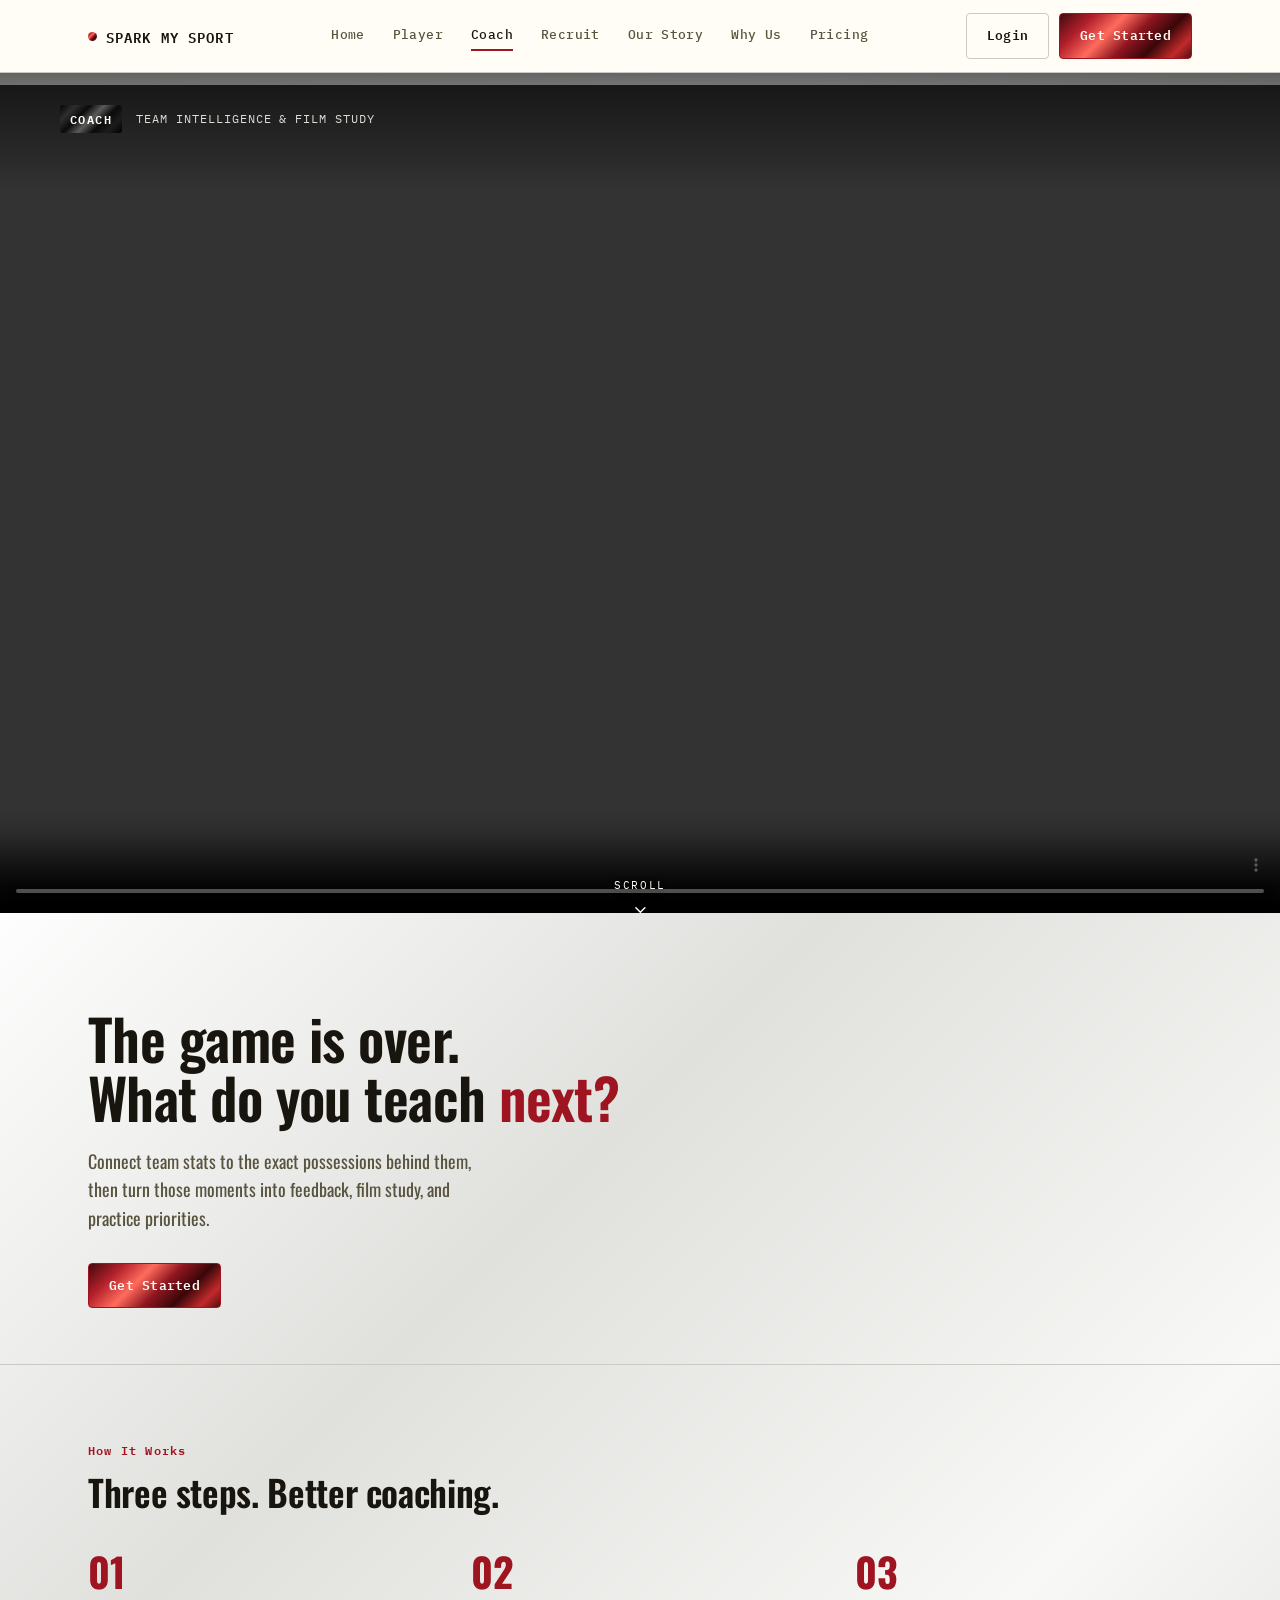
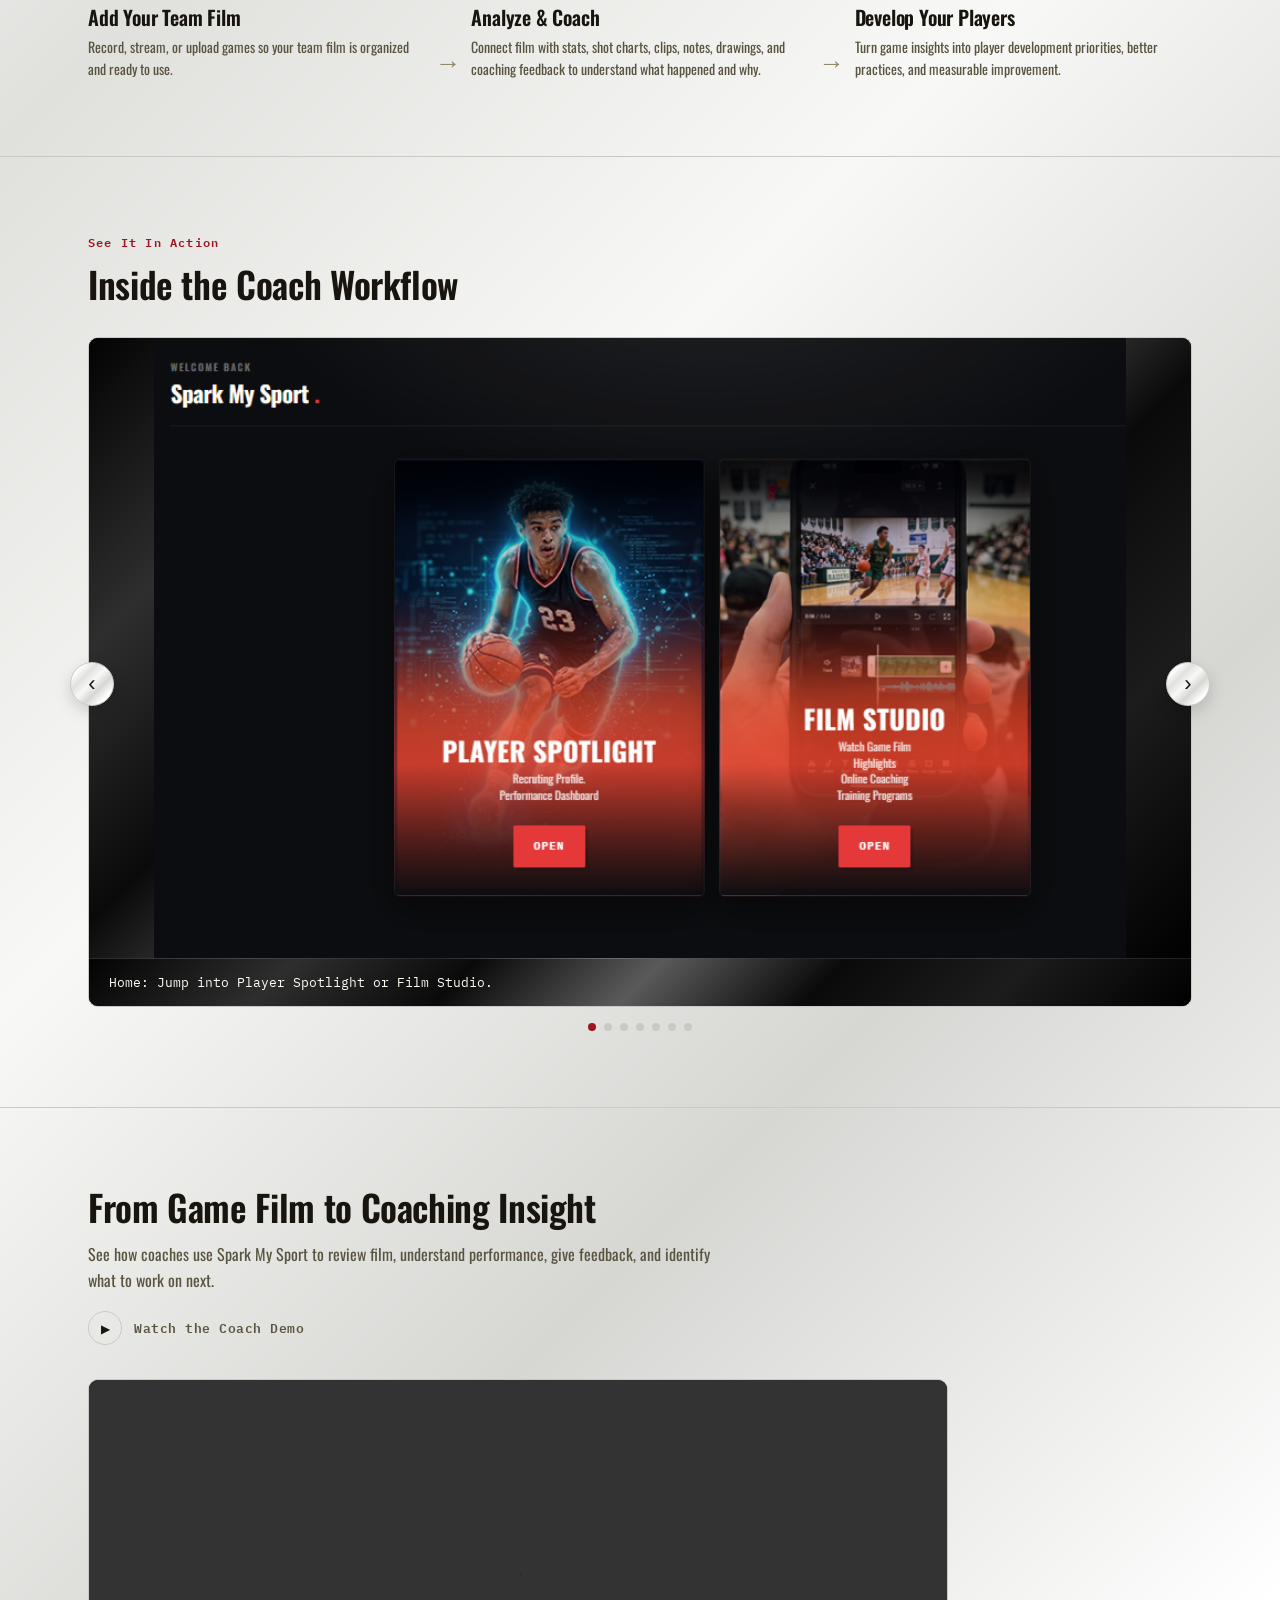
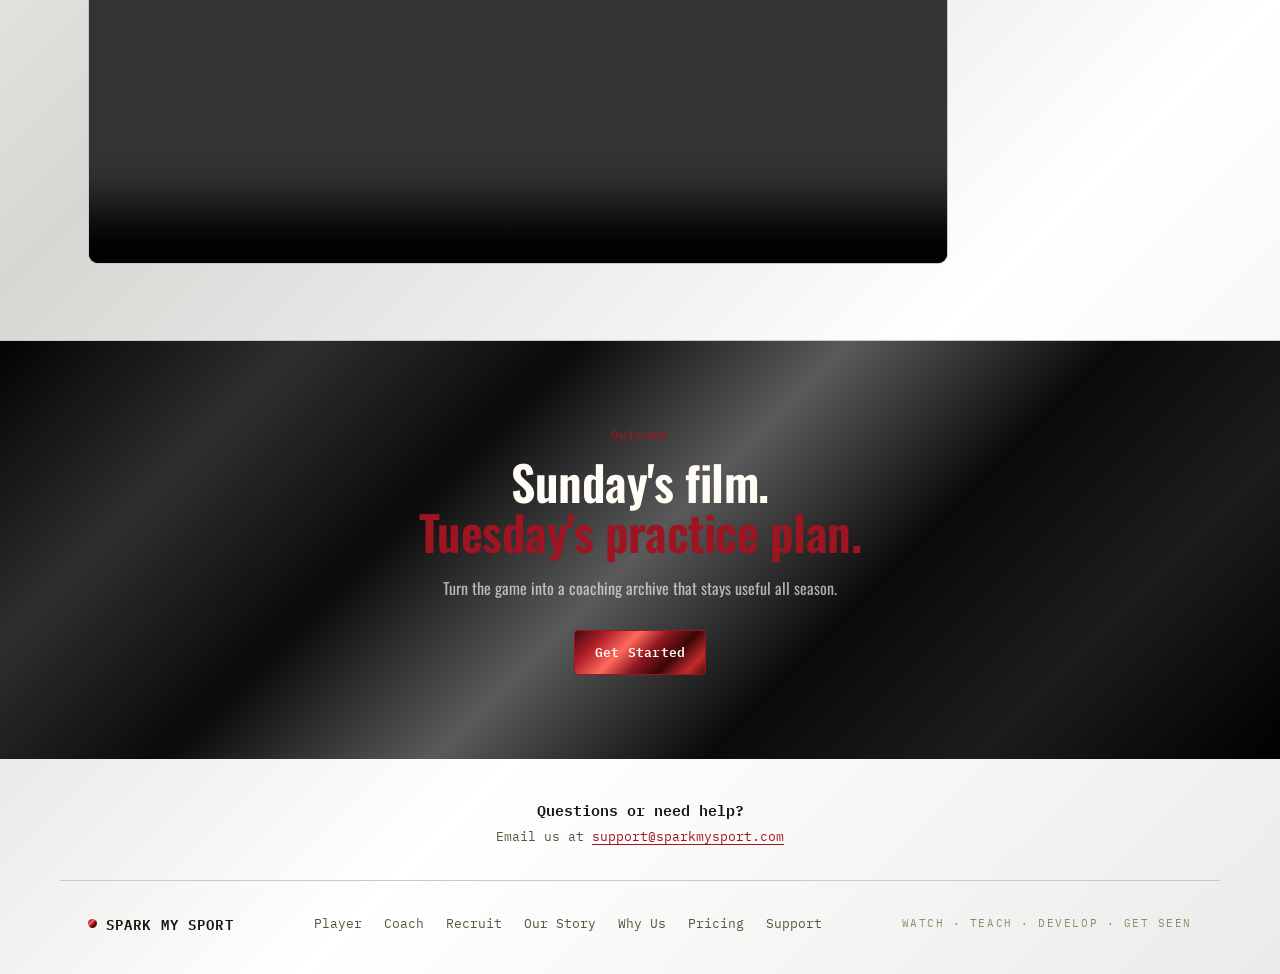
==== commit 03286af0: "feat: add vertical video assets and update pages with vertical video integrations" ====
--- a/coach.html
+++ b/coach.html
@@ -14,7 +14,7 @@
   <div class="nav-inner">
     <a href="index.html" class="logo"><span class="dot"></span>SPARK MY SPORT</a><button class="nav-toggle" type="button" aria-label="Menu" aria-expanded="false" aria-controls="nav-menu"><span></span><span></span><span></span></button><div class="nav-menu" id="nav-menu"><nav class="links"><a href="index.html">Home</a><a href="player.html">Player</a><a href="coach.html" class="active">Coach</a><a href="recruit.html">Recruit</a><a href="our-story.html">Our Story</a><a href="why-us.html">Why Us</a><a href="pricing.html">Pricing</a></nav><div class="nav-actions"><a href="https://stream.sparkmysport.com/login" class="btn btn-ghost">Login</a><a href="pricing.html" class="btn btn-primary">Get Started</a></div></div></div>
 </header>
-<section class="story-section video-hero" id="coach-promo"><div class="video-hero-label"><div class="wrap"><div class="quarter-band"><span class="quarter-tag">COACH</span><span class="clock">TEAM INTELLIGENCE & FILM STUDY</span></div></div></div><div class="wrap"><div class="testimonial-videos reveal"><div class="testimonial-video"><video controls autoplay muted loop playsinline preload="auto"><source src="videos/coach-promo.mp4" type="video/mp4">Your browser does not support the video tag.</video></div></div></div><div class="scroll-cue">Scroll<svg viewBox="0 0 24 24" fill="none" stroke="currentColor" stroke-width="2" stroke-linecap="round" stroke-linejoin="round"><path d="M6 9l6 6 6-6"/></svg></div></section><section class="hero"><div class="wrap"><div class="hero-copy"><div class="section-head"><h1>The game is over.<br>What do you teach <em>next?</em></h1><p class="lead">Connect team stats to the exact possessions behind them, then turn those moments into feedback, film study, and practice priorities.</p><div class="hero-cta"><a href="pricing.html" class="btn btn-primary">Get Started</a></div></div></div></div></section><section class="story-section steps-section" id="how"><div class="wrap"><div class="section-head reveal"><div class="eyebrow">How It Works</div><h2>Three steps. Better coaching.</h2></div><div class="steps-flow reveal"><div class="step-block"><div class="step-number">01</div><h3>Add Your Team Film</h3><p>Record, stream, or upload games so your team film is organized and ready to use.</p></div><div class="step-connector" aria-hidden="true">→</div><div class="step-block"><div class="step-number">02</div><h3>Analyze &amp; Coach</h3><p>Connect film with stats, shot charts, clips, notes, drawings, and coaching feedback to understand what happened and why.</p></div><div class="step-connector" aria-hidden="true">→</div><div class="step-block"><div class="step-number">03</div><h3>Develop Your Players</h3><p>Turn game insights into player development priorities, better practices, and measurable improvement.</p></div></div></div></section><section class="story-section coach-carousel-section"><div class="wrap"><div class="section-head reveal"><div class="eyebrow">See It In Action</div><h2>Inside the Coach Workflow</h2></div><div class="carousel reveal"><div class="carousel-viewport"><div class="carousel-track"><div class="carousel-slide"><img src="images/coach-carousel/01-home-screen.png" alt="Spark My Sport home screen with Player Spotlight and Film Studio."><p class="carousel-caption">Home: Jump into Player Spotlight or Film Studio.</p></div><div class="carousel-slide"><img src="images/coach-carousel/02-film-studio-home.png" alt="Film Studio channel with all game film sessions organized in one place."><p class="carousel-caption">Film Studio: Every game session organized in one channel.</p></div><div class="carousel-slide"><img src="images/coach-carousel/07-analyze-with-sparky-ai.png" alt="Analyze with Sparky AI button above a game film clip."><p class="carousel-caption">Or let Sparky AI analyze the game for you.</p></div><div class="carousel-slide"><img src="images/coach-carousel/03-tag-plays.png" alt="Tagging plays and stats while reviewing game film."><p class="carousel-caption">Tag plays and stats as you watch the film.</p></div><div class="carousel-slide"><img src="images/coach-carousel/04-shot-chart.png" alt="Shot chart built automatically from tagged plays."><p class="carousel-caption">See a shot chart build automatically from your tags.</p></div><div class="carousel-slide"><img src="images/coach-carousel/05-coach-video-feedback.png" alt="Coach recording video feedback directly on a play."><p class="carousel-caption">Record personal coach video feedback on any play.</p></div><div class="carousel-slide"><img src="images/coach-carousel/06-draw-tools.png" alt="Drawing lines and arrows directly on game film to explain a play."><p class="carousel-caption">Draw directly on film to explain positioning and plays.</p></div></div></div><button type="button" class="carousel-btn carousel-prev" aria-label="Previous screenshot">&#8249;</button><button type="button" class="carousel-btn carousel-next" aria-label="Next screenshot">&#8250;</button><div class="carousel-dots"></div></div></div></section><section class="story-section"><div class="wrap"><div class="section-head reveal"><h2>From Game Film to Coaching Insight</h2><p>See how coaches use Spark My Sport to review film, understand performance, give feedback, and identify what to work on next.</p><a href="#coach-demo-video" class="watch-video"><span class="watch-video-icon" aria-hidden="true">▶</span> Watch the Coach Demo</a></div><div class="testimonial-videos reveal" id="coach-demo-video"><div class="testimonial-video"><video controls playsinline preload="metadata"><source src="videos/coach-demo.mp4" type="video/mp4">Your browser does not support the video tag.</video></div></div></div></section><section class="buzzer"><div class="wrap"><div class="eyebrow">Outcome</div><h2>Sunday's film.<br><em>Tuesday's practice plan.</em></h2><p>Turn the game into a coaching archive that stays useful all season.</p><div class="hero-cta"><a href="pricing.html" class="btn btn-primary">Get Started</a></div></div></section>
+<section class="story-section video-hero" id="coach-promo"><div class="video-hero-label"><div class="wrap"><div class="quarter-band"><span class="quarter-tag">COACH</span><span class="clock">TEAM INTELLIGENCE & FILM STUDY</span></div></div></div><div class="wrap"><div class="testimonial-videos reveal"><div class="testimonial-video"><video controls autoplay muted loop playsinline preload="auto" data-vertical="videos/coach-promo-vertical.mp4"><source src="videos/coach-promo.mp4" type="video/mp4">Your browser does not support the video tag.</video></div></div></div><div class="scroll-cue">Scroll<svg viewBox="0 0 24 24" fill="none" stroke="currentColor" stroke-width="2" stroke-linecap="round" stroke-linejoin="round"><path d="M6 9l6 6 6-6"/></svg></div></section><section class="hero"><div class="wrap"><div class="hero-copy"><div class="section-head"><h1>The game is over.<br>What do you teach <em>next?</em></h1><p class="lead">Connect team stats to the exact possessions behind them, then turn those moments into feedback, film study, and practice priorities.</p><div class="hero-cta"><a href="pricing.html" class="btn btn-primary">Get Started</a></div></div></div></div></section><section class="story-section steps-section" id="how"><div class="wrap"><div class="section-head reveal"><div class="eyebrow">How It Works</div><h2>Three steps. Better coaching.</h2></div><div class="steps-flow reveal"><div class="step-block"><div class="step-number">01</div><h3>Add Your Team Film</h3><p>Record, stream, or upload games so your team film is organized and ready to use.</p></div><div class="step-connector" aria-hidden="true">→</div><div class="step-block"><div class="step-number">02</div><h3>Analyze &amp; Coach</h3><p>Connect film with stats, shot charts, clips, notes, drawings, and coaching feedback to understand what happened and why.</p></div><div class="step-connector" aria-hidden="true">→</div><div class="step-block"><div class="step-number">03</div><h3>Develop Your Players</h3><p>Turn game insights into player development priorities, better practices, and measurable improvement.</p></div></div></div></section><section class="story-section coach-carousel-section"><div class="wrap"><div class="section-head reveal"><div class="eyebrow">See It In Action</div><h2>Inside the Coach Workflow</h2></div><div class="carousel reveal"><div class="carousel-viewport"><div class="carousel-track"><div class="carousel-slide"><img src="images/coach-carousel/01-home-screen.png" alt="Spark My Sport home screen with Player Spotlight and Film Studio."><p class="carousel-caption">Home: Jump into Player Spotlight or Film Studio.</p></div><div class="carousel-slide"><img src="images/coach-carousel/02-film-studio-home.png" alt="Film Studio channel with all game film sessions organized in one place."><p class="carousel-caption">Film Studio: Every game session organized in one channel.</p></div><div class="carousel-slide"><img src="images/coach-carousel/07-analyze-with-sparky-ai.png" alt="Analyze with Sparky AI button above a game film clip."><p class="carousel-caption">Or let Sparky AI analyze the game for you.</p></div><div class="carousel-slide"><img src="images/coach-carousel/03-tag-plays.png" alt="Tagging plays and stats while reviewing game film."><p class="carousel-caption">Tag plays and stats as you watch the film.</p></div><div class="carousel-slide"><img src="images/coach-carousel/04-shot-chart.png" alt="Shot chart built automatically from tagged plays."><p class="carousel-caption">See a shot chart build automatically from your tags.</p></div><div class="carousel-slide"><img src="images/coach-carousel/05-coach-video-feedback.png" alt="Coach recording video feedback directly on a play."><p class="carousel-caption">Record personal coach video feedback on any play.</p></div><div class="carousel-slide"><img src="images/coach-carousel/06-draw-tools.png" alt="Drawing lines and arrows directly on game film to explain a play."><p class="carousel-caption">Draw directly on film to explain positioning and plays.</p></div></div></div><button type="button" class="carousel-btn carousel-prev" aria-label="Previous screenshot">&#8249;</button><button type="button" class="carousel-btn carousel-next" aria-label="Next screenshot">&#8250;</button><div class="carousel-dots"></div></div></div></section><section class="story-section"><div class="wrap"><div class="section-head reveal"><h2>From Game Film to Coaching Insight</h2><p>See how coaches use Spark My Sport to review film, understand performance, give feedback, and identify what to work on next.</p><a href="#coach-demo-video" class="watch-video"><span class="watch-video-icon" aria-hidden="true">▶</span> Watch the Coach Demo</a></div><div class="testimonial-videos reveal" id="coach-demo-video"><div class="testimonial-video"><video controls playsinline preload="metadata" data-vertical="videos/coach-demo-vertical.mp4"><source src="videos/coach-demo.mp4" type="video/mp4">Your browser does not support the video tag.</video></div></div></div></section><section class="buzzer"><div class="wrap"><div class="eyebrow">Outcome</div><h2>Sunday's film.<br><em>Tuesday's practice plan.</em></h2><p>Turn the game into a coaching archive that stays useful all season.</p><div class="hero-cta"><a href="pricing.html" class="btn btn-primary">Get Started</a></div></div></section>
 <footer><div class="wrap foot-support"><p>Questions or need help?</p><p>Email us at <a href="mailto:support@sparkmysport.com">support@sparkmysport.com</a></p></div><div class="wrap foot-inner"><div class="logo"><span class="dot"></span>SPARK MY SPORT</div><nav class="foot-links"><a href="player.html">Player</a><a href="coach.html">Coach</a><a href="recruit.html">Recruit</a><a href="our-story.html">Our Story</a><a href="why-us.html">Why Us</a><a href="pricing.html">Pricing</a><a href="mailto:support@sparkmysport.com">Support</a></nav><div class="mono">WATCH · TEACH · DEVELOP · GET SEEN</div></div></footer>
 <script src="script.js"></script>
 </body>
--- a/styles.css
+++ b/styles.css
@@ -661,6 +661,13 @@
 @keyframes scrollCueBounce{
   0%, 100% { transform: translate(-50%, 0); }
   50% { transform: translate(-50%, 8px); }
+}
+
+/* ---------- mobile vertical video (portrait phones / small tablets) ---------- */
+@media (max-width: 820px) and (orientation: portrait){
+  .story-section:not(.video-hero) .testimonial-video video[data-vertical]{ aspect-ratio: 9/16; }
+  .testimonial-videos .testimonial-video.testimonial-video-portrait{ flex: 1 1 100%; max-width: none; }
+  .video-hero .testimonial-video video{ object-fit: cover; }
 }
 
 /* ---------- footer ---------- */
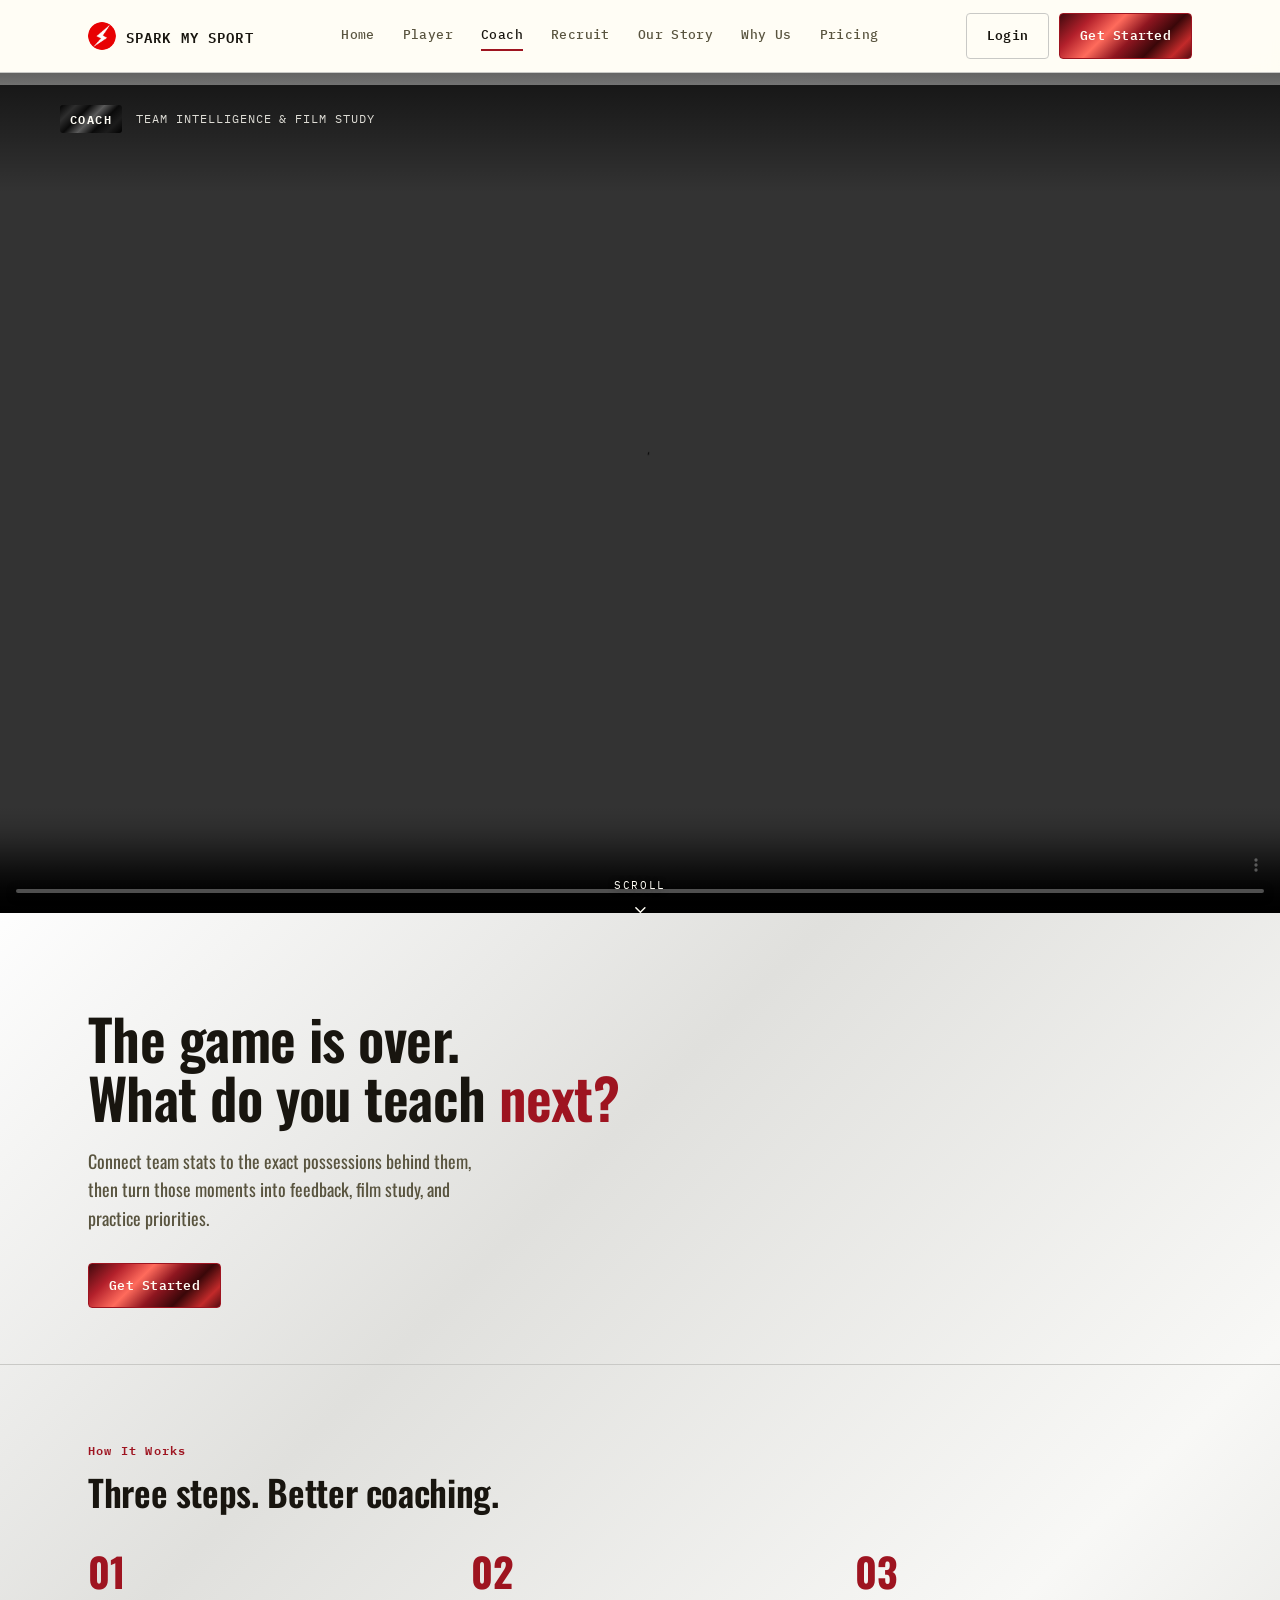
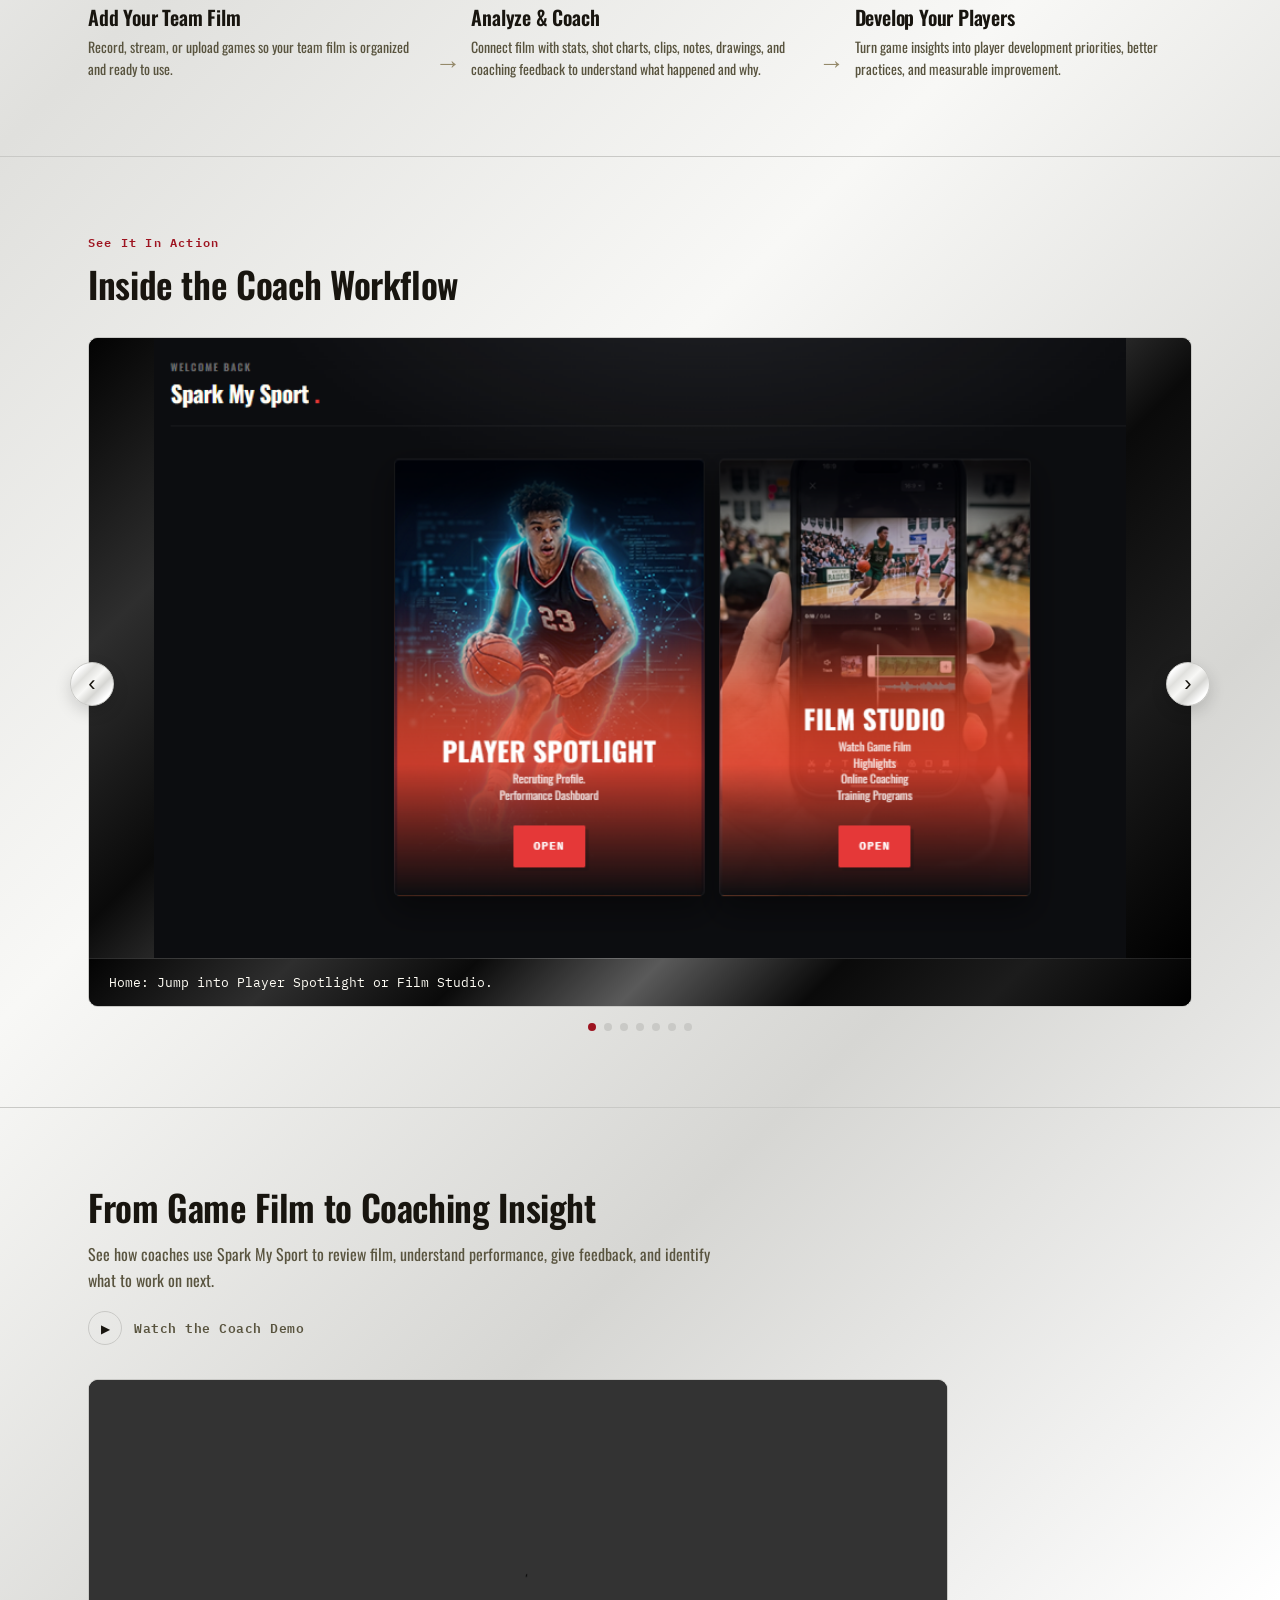
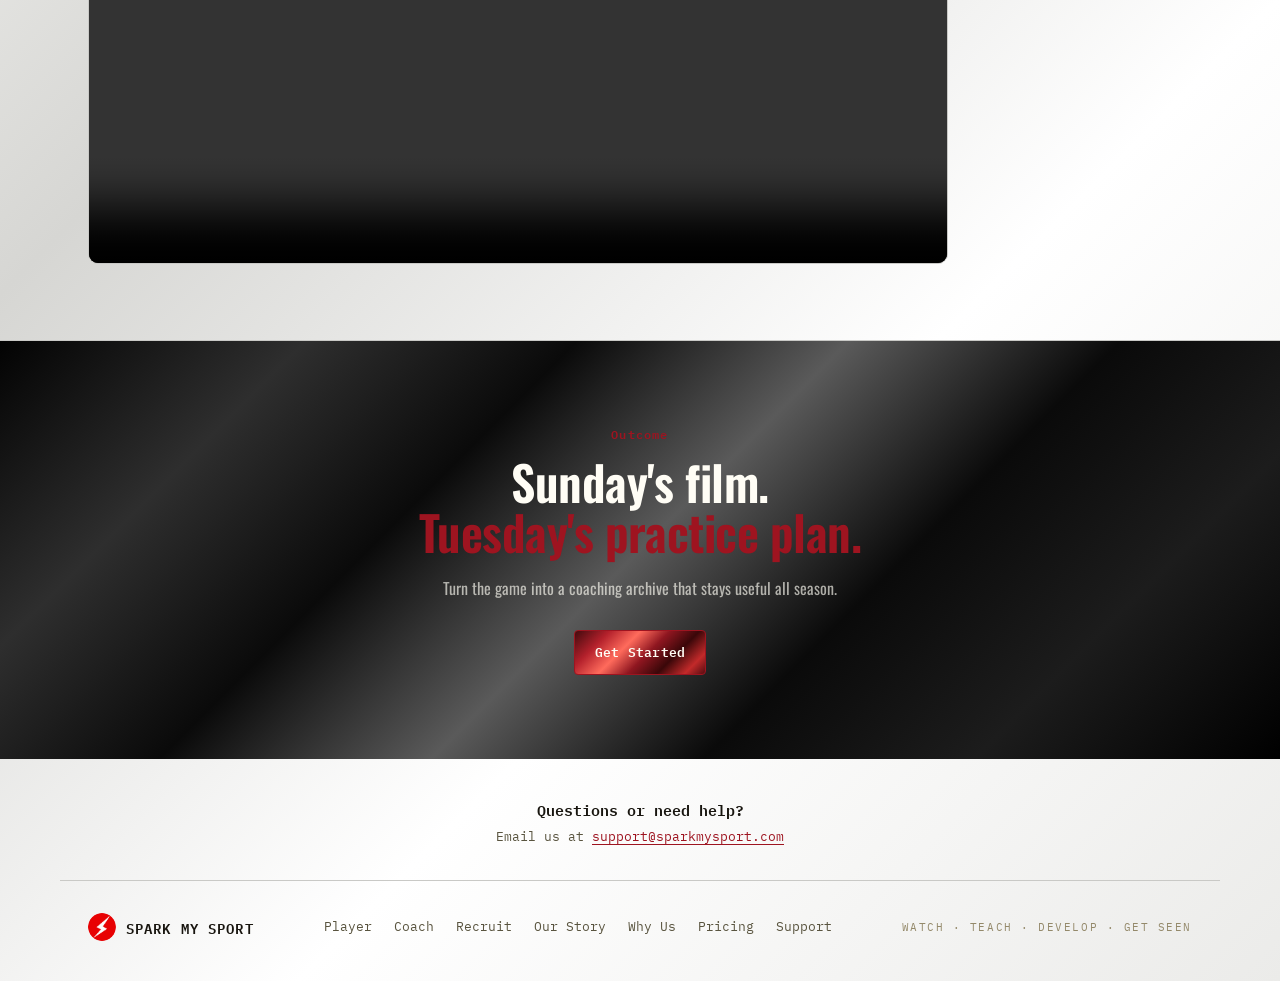
==== commit 74c6dafe: "feat: add brand logo and update site headers and footers with logo asset" ====
--- a/coach.html
+++ b/coach.html
@@ -7,15 +7,17 @@
 <link rel="preconnect" href="https://fonts.googleapis.com">
 <link rel="preconnect" href="https://fonts.gstatic.com" crossorigin>
 <link href="https://fonts.googleapis.com/css2?family=Oswald:wght@400;500;600;700&family=IBM+Plex+Mono:wght@400;500;600&display=swap" rel="stylesheet">
+<link rel="icon" type="image/png" href="images/latest-logo.png">
+<link rel="apple-touch-icon" href="images/latest-logo.png">
 <link rel="stylesheet" href="styles.css">
 </head>
 <body>
 <header class="nav">
   <div class="nav-inner">
-    <a href="index.html" class="logo"><span class="dot"></span>SPARK MY SPORT</a><button class="nav-toggle" type="button" aria-label="Menu" aria-expanded="false" aria-controls="nav-menu"><span></span><span></span><span></span></button><div class="nav-menu" id="nav-menu"><nav class="links"><a href="index.html">Home</a><a href="player.html">Player</a><a href="coach.html" class="active">Coach</a><a href="recruit.html">Recruit</a><a href="our-story.html">Our Story</a><a href="why-us.html">Why Us</a><a href="pricing.html">Pricing</a></nav><div class="nav-actions"><a href="https://stream.sparkmysport.com/login" class="btn btn-ghost">Login</a><a href="pricing.html" class="btn btn-primary">Get Started</a></div></div></div>
+    <a href="index.html" class="logo"><img src="images/latest-logo.png" alt="Spark My Sport" class="logo-mark">SPARK MY SPORT</a><button class="nav-toggle" type="button" aria-label="Menu" aria-expanded="false" aria-controls="nav-menu"><span></span><span></span><span></span></button><div class="nav-menu" id="nav-menu"><nav class="links"><a href="index.html">Home</a><a href="player.html">Player</a><a href="coach.html" class="active">Coach</a><a href="recruit.html">Recruit</a><a href="our-story.html">Our Story</a><a href="why-us.html">Why Us</a><a href="pricing.html">Pricing</a></nav><div class="nav-actions"><a href="https://stream.sparkmysport.com/login" class="btn btn-ghost">Login</a><a href="pricing.html" class="btn btn-primary">Get Started</a></div></div></div>
 </header>
 <section class="story-section video-hero" id="coach-promo"><div class="video-hero-label"><div class="wrap"><div class="quarter-band"><span class="quarter-tag">COACH</span><span class="clock">TEAM INTELLIGENCE & FILM STUDY</span></div></div></div><div class="wrap"><div class="testimonial-videos reveal"><div class="testimonial-video"><video controls autoplay muted loop playsinline preload="auto" data-vertical="videos/coach-promo-vertical.mp4"><source src="videos/coach-promo.mp4" type="video/mp4">Your browser does not support the video tag.</video></div></div></div><div class="scroll-cue">Scroll<svg viewBox="0 0 24 24" fill="none" stroke="currentColor" stroke-width="2" stroke-linecap="round" stroke-linejoin="round"><path d="M6 9l6 6 6-6"/></svg></div></section><section class="hero"><div class="wrap"><div class="hero-copy"><div class="section-head"><h1>The game is over.<br>What do you teach <em>next?</em></h1><p class="lead">Connect team stats to the exact possessions behind them, then turn those moments into feedback, film study, and practice priorities.</p><div class="hero-cta"><a href="pricing.html" class="btn btn-primary">Get Started</a></div></div></div></div></section><section class="story-section steps-section" id="how"><div class="wrap"><div class="section-head reveal"><div class="eyebrow">How It Works</div><h2>Three steps. Better coaching.</h2></div><div class="steps-flow reveal"><div class="step-block"><div class="step-number">01</div><h3>Add Your Team Film</h3><p>Record, stream, or upload games so your team film is organized and ready to use.</p></div><div class="step-connector" aria-hidden="true">→</div><div class="step-block"><div class="step-number">02</div><h3>Analyze &amp; Coach</h3><p>Connect film with stats, shot charts, clips, notes, drawings, and coaching feedback to understand what happened and why.</p></div><div class="step-connector" aria-hidden="true">→</div><div class="step-block"><div class="step-number">03</div><h3>Develop Your Players</h3><p>Turn game insights into player development priorities, better practices, and measurable improvement.</p></div></div></div></section><section class="story-section coach-carousel-section"><div class="wrap"><div class="section-head reveal"><div class="eyebrow">See It In Action</div><h2>Inside the Coach Workflow</h2></div><div class="carousel reveal"><div class="carousel-viewport"><div class="carousel-track"><div class="carousel-slide"><img src="images/coach-carousel/01-home-screen.png" alt="Spark My Sport home screen with Player Spotlight and Film Studio."><p class="carousel-caption">Home: Jump into Player Spotlight or Film Studio.</p></div><div class="carousel-slide"><img src="images/coach-carousel/02-film-studio-home.png" alt="Film Studio channel with all game film sessions organized in one place."><p class="carousel-caption">Film Studio: Every game session organized in one channel.</p></div><div class="carousel-slide"><img src="images/coach-carousel/07-analyze-with-sparky-ai.png" alt="Analyze with Sparky AI button above a game film clip."><p class="carousel-caption">Or let Sparky AI analyze the game for you.</p></div><div class="carousel-slide"><img src="images/coach-carousel/03-tag-plays.png" alt="Tagging plays and stats while reviewing game film."><p class="carousel-caption">Tag plays and stats as you watch the film.</p></div><div class="carousel-slide"><img src="images/coach-carousel/04-shot-chart.png" alt="Shot chart built automatically from tagged plays."><p class="carousel-caption">See a shot chart build automatically from your tags.</p></div><div class="carousel-slide"><img src="images/coach-carousel/05-coach-video-feedback.png" alt="Coach recording video feedback directly on a play."><p class="carousel-caption">Record personal coach video feedback on any play.</p></div><div class="carousel-slide"><img src="images/coach-carousel/06-draw-tools.png" alt="Drawing lines and arrows directly on game film to explain a play."><p class="carousel-caption">Draw directly on film to explain positioning and plays.</p></div></div></div><button type="button" class="carousel-btn carousel-prev" aria-label="Previous screenshot">&#8249;</button><button type="button" class="carousel-btn carousel-next" aria-label="Next screenshot">&#8250;</button><div class="carousel-dots"></div></div></div></section><section class="story-section"><div class="wrap"><div class="section-head reveal"><h2>From Game Film to Coaching Insight</h2><p>See how coaches use Spark My Sport to review film, understand performance, give feedback, and identify what to work on next.</p><a href="#coach-demo-video" class="watch-video"><span class="watch-video-icon" aria-hidden="true">▶</span> Watch the Coach Demo</a></div><div class="testimonial-videos reveal" id="coach-demo-video"><div class="testimonial-video"><video controls playsinline preload="metadata" data-vertical="videos/coach-demo-vertical.mp4"><source src="videos/coach-demo.mp4" type="video/mp4">Your browser does not support the video tag.</video></div></div></div></section><section class="buzzer"><div class="wrap"><div class="eyebrow">Outcome</div><h2>Sunday's film.<br><em>Tuesday's practice plan.</em></h2><p>Turn the game into a coaching archive that stays useful all season.</p><div class="hero-cta"><a href="pricing.html" class="btn btn-primary">Get Started</a></div></div></section>
-<footer><div class="wrap foot-support"><p>Questions or need help?</p><p>Email us at <a href="mailto:support@sparkmysport.com">support@sparkmysport.com</a></p></div><div class="wrap foot-inner"><div class="logo"><span class="dot"></span>SPARK MY SPORT</div><nav class="foot-links"><a href="player.html">Player</a><a href="coach.html">Coach</a><a href="recruit.html">Recruit</a><a href="our-story.html">Our Story</a><a href="why-us.html">Why Us</a><a href="pricing.html">Pricing</a><a href="mailto:support@sparkmysport.com">Support</a></nav><div class="mono">WATCH · TEACH · DEVELOP · GET SEEN</div></div></footer>
+<footer><div class="wrap foot-support"><p>Questions or need help?</p><p>Email us at <a href="mailto:support@sparkmysport.com">support@sparkmysport.com</a></p></div><div class="wrap foot-inner"><a href="index.html" class="logo"><img src="images/latest-logo.png" alt="Spark My Sport" class="logo-mark">SPARK MY SPORT</a><nav class="foot-links"><a href="player.html">Player</a><a href="coach.html">Coach</a><a href="recruit.html">Recruit</a><a href="our-story.html">Our Story</a><a href="why-us.html">Why Us</a><a href="pricing.html">Pricing</a><a href="mailto:support@sparkmysport.com">Support</a></nav><div class="mono">WATCH · TEACH · DEVELOP · GET SEEN</div></div></footer>
 <script src="script.js"></script>
 </body>
 </html>
--- a/styles.css
+++ b/styles.css
@@ -141,13 +141,28 @@
 .logo{
   display: flex;
   align-items: center;
-  gap: 9px;
+  gap: 10px;
   font-family: var(--font-mono);
   font-weight: 600;
   font-size: 14px;
   letter-spacing: 0.08em;
   color: var(--ink);
+  text-decoration: none;
   flex-shrink: 0;
+  transition: opacity 150ms ease;
+}
+.logo:hover{
+  color: var(--ink);
+  opacity: 0.88;
+}
+.logo-mark,
+.logo img{
+  width: 28px;
+  height: 28px;
+  object-fit: contain;
+  border-radius: 50%;
+  flex-shrink: 0;
+  display: block;
 }
 .logo .dot{
   width: 9px;
@@ -749,6 +764,16 @@
   border-bottom: 1px solid var(--court-line);
 }
 table.matrix thead th:first-child{ color: rgba(255,253,245,0.55); }
+.matrix-brand{
+  display: inline-flex;
+  align-items: center;
+  gap: 8px;
+  vertical-align: middle;
+}
+.matrix-brand .logo-mark{
+  width: 20px;
+  height: 20px;
+}
 table.matrix tbody td{
   padding: 14px 16px;
   border-bottom: 1px solid var(--line);
@@ -1386,7 +1411,9 @@
   .video-hero-label .quarter-band{ gap: 8px; }
   .scroll-cue{ bottom: 16px; font-size: 10px; }
   .scroll-cue svg{ width: 15px; height: 15px; }
-  .logo{ font-size: 12px; gap: 7px; }
+  .logo{ font-size: 12px; gap: 8px; }
+  .logo-mark,
+  .logo img{ width: 22px; height: 22px; }
   .logo .dot{ width: 7px; height: 7px; }
   .links{ gap: 16px; }
   .links a{ font-size: 12px; }
